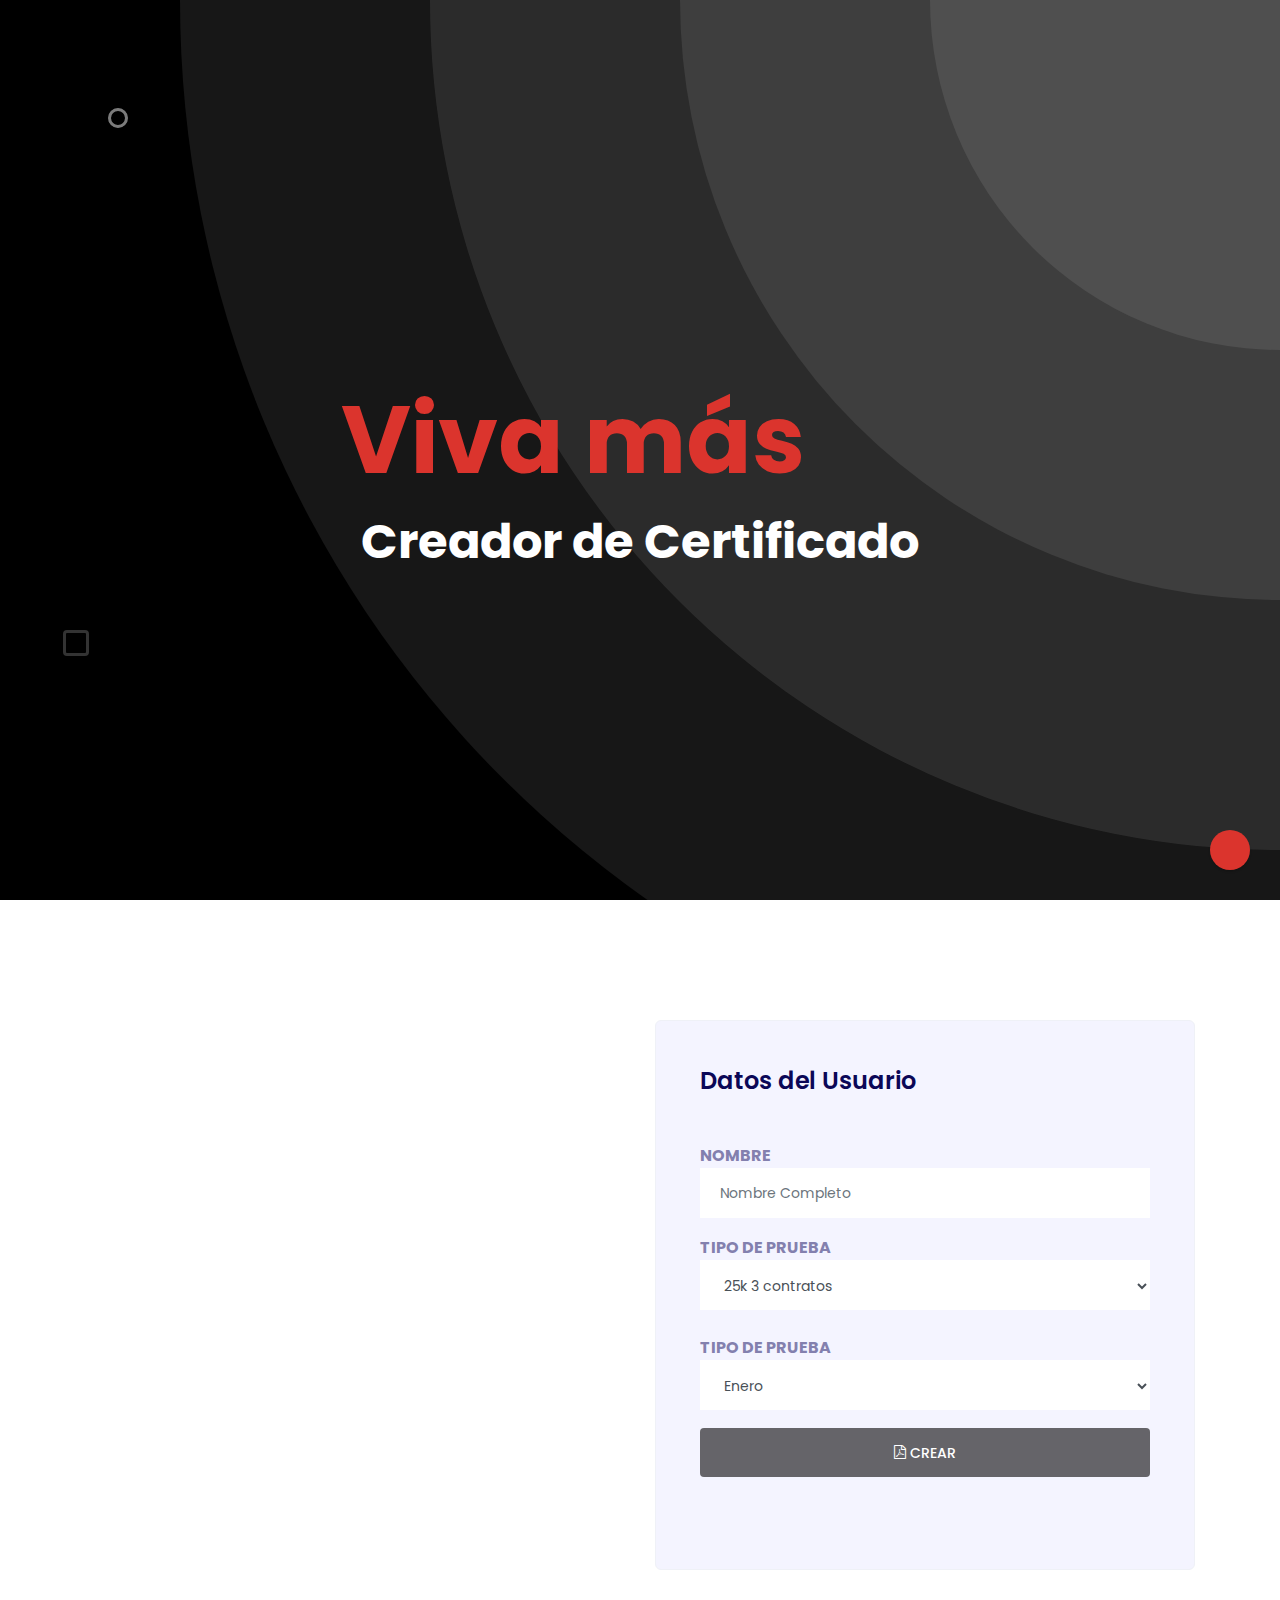
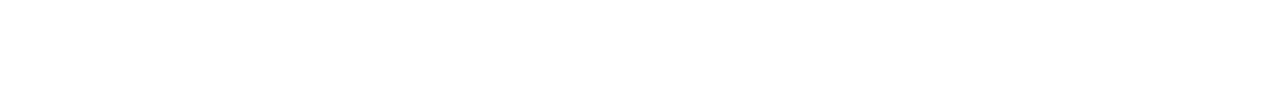
==== index.html @ a96af7a9 "Add files via upload" ====
<html lang="es" class="">
  
<head> 
    <meta charset="utf-8">
    <meta name="viewport" content="width=device-width, initial-scale=1, shrink-to-fit=no">
    <meta name="description" content="">
    <meta http-equiv="X-UA-Compatible" content="IE=edge">
  
    <title>Generador de certificados</title>

    <link rel="icon" href="img/core-img/favicon.ico">

    <link rel="stylesheet" href="style.css">
  <link type="text/css" rel="stylesheet" charset="UTF-8" href="https://translate.googleapis.com/translate_static/css/translateelement.css"></head>
  <link href="https://fonts.googleapis.com/css2?family=Chelsea+Market&display=swap" rel="stylesheet">
  <body>

    <section class="welcome-area demo-hero" id="home">

      <div class="background-shape">
        <div class="circle1 wow fadeInRightBig" data-wow-duration="4000ms" style="visibility: visible; animation-duration: 4000ms; animation-name: fadeInRightBig;"></div>
        <div class="circle2 wow fadeInRightBig" data-wow-duration="4000ms" style="visibility: visible; animation-duration: 4000ms; animation-name: fadeInRightBig;"></div>
        <div class="circle3 wow fadeInRightBig" data-wow-duration="4000ms" style="visibility: visible; animation-duration: 4000ms; animation-name: fadeInRightBig;"></div>
        <div class="circle4 wow fadeInRightBig" data-wow-duration="4000ms" style="visibility: visible; animation-duration: 4000ms; animation-name: fadeInRightBig;"></div>
      </div>

      <div class="background-animation">
        <div class="circle-ani"></div>
        <div class="circle-ani"></div>
        <div class="circle-ani"></div>
        <div class="box-ani"></div>
      </div>
      <div class="container h-100">
        <div class="row h-100 align-items-center justify-content-center">

          <div class="col-12 col-md-8">
            <div class="welcome-content text-center">
              <div class="animated--headline">
                <h4 class="ah-headline animated-heading clip is-full-width"><span class="ah-words-wrapper" style="width: 168px;"><b class="is-hidden">Opere menos</b><b class="is-visible">Viva más</b><b class="is-hidden">Sin limites</b><b class="is-hidden">Leeloo</b><b class="is-hidden">Trading</b></span></h4>
              </div>
              <h2 class="wow fadeInUp animated" data-wow-duration="1000ms" data-wow-delay="200ms" style="visibility: visible; animation-duration: 1000ms; animation-delay: 200ms; animation-name: fadeInUp;">Creador de Certificado</h2>
            </div>
          </div>
        </div>
      </div>
    </section>

    
    
    <div class="register-area section-padding-120-70">
      <div class="container">
        <div class="row align-items-center justify-content-between">
 
          <div class="col-12 col-lg-6">
            <div class="register-thumbnail mb-50"><img src="https://www.leelootrading.com/static/8452429920cfdd4c745619190ff0f097/13bd3/leeloo-logo.png" alt=""></div>
          </div>  


  
          <div class="col-12 col-lg-6">
            <div class="card register-card bg-gray p-1 p-sm-4 mb-50">
              <div class="card-body">
                <h4><font style="vertical-align: inherit;"><font style="vertical-align: inherit;">Datos del Usuario</font></font></h4>


                <div class="register-form my-5">
                  <form action="comprobar.php" method="post">
                    <div class="form-group">
                      <b>NOMBRE</b><br/>
                      <input class="form-control rounded-0" type="text" placeholder="Nombre Completo"  name="nombre" required="">
                    </div>
                    <div class="form-group">
                      



                      <!------------ -- OCULTOS  -------------------------------------       

                       <b>SEXO</b><br/>
                      
                        <select name="sexo" class="form-control rounded-0">
                          <option value="Sr.">Hombre</option>
                          <option value="Sra.">Mujer</option>
                        </select>
                        <br/>
                      ---------------------------FIN OCULTOS--------------------------------------------- -->


                          <b>TIPO DE PRUEBA</b><br/>
                        
                          <select name="prueba" class="form-control rounded-0">
                            <option value="25k 3 contratos">25k 3 contratos</option>
                            <option value="50k 8 contratos">50k 8 contratos</option>
                            <option value="100k 12 contratos">100k 12 contratos</option>
                            <option value="150k 15 contratos">150k 15 contratos</option>
                            <option value="250k 25 contratos">250k 25 contratos</option>
                            <option value="300k 30 contratos">300k 30 contratos</option>
                          </select>


                          <br/>

                          <b>TIPO DE PRUEBA</b><br/>
                        
                          <select name="fecha" class="form-control rounded-0">
                            <option value="Enero">Enero</option>
                            <option value="Febrero">Febrero</option>
                            <option value="Marzo">Marzo</option>
                            <option value="Abril">Abril</option>
                            <option value="Mayo">Mayo</option>
                            <option value="Junio">Junio</option>
                            <option value="Julio">Julio</option> 
                            <option value="Agosto">Agosto</option> 
                            <option value="Septiembre">Septiembre</option> 
                            <option value="Octubre">Octubre</option> 
                            <option value="Noviembre">Noviembre</option> 
                            <option value="Diciembre">Diciembre</option> 
                            
                          </select>


                    </div>

                    <button class="btn saasbox-btn white-btn w-100" type="submit"><i class="fa fa-file-pdf-o"></i><font style="vertical-align: inherit;"><font style="vertical-align: inherit;">  Crear</font></font></button>
                  </form>
                
                </div>
         

              </div>
            </div>
          </div>
        </div>
      </div>
    </div>
  
 
    <script src="js/jquery.min.js"></script>
    <script src="js/jquery.animatedheadline.min.js"></script>
    <script src="js/wow.min.js"></script>
    <script src="js/default/active.js"></script>


    
    <a id="scrollUp" href="#top" style="position: fixed; z-index: 2147483647; display: block;"><i class="lni-chevron-up"></i></a>
  

    </body>
    </html>
---- style.css ----
@import url("https://fonts.googleapis.com/css?family=Poppins:100,200,300,400,500,600,700,800,900&amp;display=swap");
@import url(css/bootstrap.min2.css);
@import url(css/default/classy-nav.min2.css);
@import url(css/animate2.css);
@import url(css/owl.carousel.min2.css);
@import url(css/magnific-popup2.css);
@import url(css/jquery.animatedheadline2.css);
@import url(css/default/lineicons.min2.css);
@import url(css/font-awesome.min2.css);
@import url(css/flag-icon.min2.css);
/* Reboot CSS */
* {
  margin: 0;
  padding: 0; }

body,
html {
  font-family: "Poppins", sans-serif;
  color: #8380ae;
  overflow-x: hidden; }

h1,
h2,
h3,
h4,
h5,
h6 {
  color: #0b0757;
  line-height: 1.3;
  font-weight: 600; }

p {
  color: #8380ae;
  line-height: 1.9;
  font-size: 1rem; }

a,
a:hover,
a:focus {
  -webkit-transition-duration: 500ms;
  -o-transition-duration: 500ms;
  transition-duration: 500ms;
  text-decoration: none;
  outline: 0 solid transparent;
  box-shadow: none;
  color: #0b0757; }

.btn {
  font-weight: 500; }
  .btn:hover, .btn:focus {
    font-weight: 500;
    box-shadow: none; }

ul,
ol {
  margin: 0; }
  ul li,
  ol li {
    list-style: none;
    text-decoration: none; }
    ul li:hover, ul li:focus,
    ol li:hover,
    ol li:focus {
      list-style: none;
      text-decoration: none; }

img {
  max-width: 100%;
  height: auto; }

/* Spacing */
.mt-15 {
  margin-top: 15px; }

.mt-30 {
  margin-top: 30px; }

.mt-20 {
  margin-top: 20px; }

.mt-50 {
  margin-top: 50px; }

.mt-70 {
  margin-top: 70px; }

.mt-90 {
  margin-top: 90px; }

.mt-100 {
  margin-top: 100px; }

.mt-120 {
  margin-top: 120px; }

.mt-150 {
  margin-top: 150px; }

.mt-200 {
  margin-top: 200px; }

.mt-250 {
  margin-top: 250px; }

.mt-300 {
  margin-top: 300px; }

.mb-15 {
  margin-bottom: 15px; }

.mb-30 {
  margin-bottom: 30px; }

.mb-50 {
  margin-bottom: 50px; }

.mb-70 {
  margin-bottom: 70px; }

.mb-100 {
  margin-bottom: 100px; }

.mb-150 {
  margin-bottom: 150px; }

.mb-200 {
  margin-bottom: 200px; }

.mb-250 {
  margin-bottom: 250px; }

.mb-300 {
  margin-bottom: 300px; }

.ml-15 {
  margin-left: 15px; }

.ml-30 {
  margin-left: 30px; }

.ml-50 {
  margin-left: 50px; }

.mr-15 {
  margin-right: 15px; }

.mr-30 {
  margin-right: 30px; }

.mr-50 {
  margin-right: 50px; }

.mb-80 {
  margin-bottom: 80px; }

/* Section Padding */
.section-padding-120 {
  padding-top: 120px;
  padding-bottom: 120px; }

.section-padding-0-120 {
  padding-top: 0;
  padding-bottom: 120px; }

.section-padding-120-0 {
  padding-top: 120px;
  padding-bottom: 0; }

.section-padding-120-90 {
  padding-top: 120px;
  padding-bottom: 90px; }

.section-padding-120-40 {
  padding-top: 120px;
  padding-bottom: 40px; }

.section-padding-120-70 {
  padding-top: 120px;
  padding-bottom: 70px; }

/* Scrollup */
#scrollUp {
  bottom: 30px;
  font-size: 1rem;
  right: 30px;
  width: 40px;
  height: 40px;
  color: #ffffff;
  text-align: center;
  -webkit-box-shadow: 0 2px 2px 0 rgba(0, 0, 0, 0.15);
  box-shadow: 0 2px 2px 0 rgba(0, 0, 0, 0.15);
  -webkit-transition-duration: 500ms;
  -o-transition-duration: 500ms;
  transition-duration: 500ms;
  border-radius: 50%;
  background-color: #db342d; }
  #scrollUp i {
    line-height: 40px; }
  #scrollUp:hover, #scrollUp:focus {
    background-color: #255589; }

.jarallax {
  position: relative;
  z-index: 0; }
  .jarallax .jarallax-img {
    position: absolute;
    object-fit: cover;
    font-family: 'object-fit: cover;';
    top: 0;
    left: 0;
    width: 100%;
    height: 100%;
    z-index: -1; }

.modal-content {
  border: none; }

.modal-dialog {
  max-width: 50%;
  margin: 85px auto; }
  @media only screen and (min-width: 992px) and (max-width: 1199px) {
    .modal-dialog {
      max-width: 800px; } }
  @media only screen and (min-width: 768px) and (max-width: 991px) {
    .modal-dialog {
      max-width: 700px; } }
  @media only screen and (max-width: 767px) {
    .modal-dialog {
      max-width: 300px; } }
  @media only screen and (min-width: 480px) and (max-width: 767px) {
    .modal-dialog {
      max-width: 470px; } }
  @media only screen and (min-width: 576px) and (max-width: 767px) {
    .modal-dialog {
      max-width: 560px; } }
  .modal-dialog .modal-body {
    padding: 2rem;
    -webkit-box-shadow: 0 10px 55px 5px rgba(137, 173, 255, 0.35);
    box-shadow: 0 10px 55px 5px rgba(137, 173, 255, 0.35); }
    .modal-dialog .modal-body button.close {
      padding: 0;
      width: 30px;
      height: 30px;
      border: 2px solid #eff1f7;
      border-radius: 50%;
      line-height: 26px !important;
      z-index: 100;
      position: absolute;
      top: 20px;
      right: 20px;
      font-size: 12px; }

.modal-open .modal {
  background-color: #ffffff; }

.modal-backdrop.show {
  display: none !important; }

input:required,
textarea:required {
  box-shadow: none !important; }

input:invalid,
textarea:invalid {
  box-shadow: none !important; }

.ah-headline.clip .ah-words-wrapper::after {
  display: none; }

.no-boxshadow {
  box-shadow: none !important; }

/* Shortcodes CSS */
.h-100vh {
  height: 100vh !important; }

.bg-img {
  background-size: cover;
  background-position: center center;
  background-repeat: no-repeat; }

.bg-fixed {
  background-attachment: fixed; }

.bg-overlay {
  position: relative;
  z-index: 1; }
  .bg-overlay::after {
    position: absolute;
    content: "";
    background-color: #000000;
    opacity: 0.85;
    top: 0;
    left: 0;
    height: 100%;
    width: 100%;
    z-index: -1; }

.bg-gray {
  background-color: #f4f4ff; }

.saasbox-btn {
  border: none;
  display: inline-block;
  color: #ffffff;
  border-radius: 4px;
  padding: 0 1.75rem;
  font-size: 14px;
  background-color: #000000;
  height: 49px;
  line-height: 49px;
  text-transform: uppercase; }
  .saasbox-btn:hover, .saasbox-btn:focus {
    background-color: transparent;
    color: #0811fb;
    box-shadow: 0 3px 42px 2px rgba(12, 82, 255, 0.175);
    line-height: 49px; }
  .saasbox-btn.white-btn {
    background-color: #656469;
    color: #ffffff; }
    .saasbox-btn.white-btn:hover, .saasbox-btn.white-btn:focus {
      background-color: #db342d;
      color: #f3f3f7;
      box-shadow: 0 3px 42px 2px rgba(255, 255, 255, 0.175); }
  .saasbox-btn.white-btn-2 {
    background-color: #fdd76e;
    color: #0b0757; }
    .saasbox-btn.white-btn-2:hover, .saasbox-btn.white-btn-2:focus {
      background-color: #0811fb;
      color: #ffffff;
      box-shadow: 0 3px 42px 2px rgba(255, 255, 255, 0.175); }
  .saasbox-btn.btn-sm {
    padding: 0 1rem;
    height: 36px;
    line-height: 36px;
    background-color: #fdd76e;
    color: #0b0757;
    font-size: 13px; }
    .saasbox-btn.btn-sm:hover, .saasbox-btn.btn-sm:focus {
      background-color: #0b0757;
      color: #ffffff; }

.saasbox-btn-2 {
  padding: 0;
  color: #0811fb;
  border-radius: 0; }
  .saasbox-btn-2:hover, .saasbox-btn-2:focus {
    color: #00b894; }

.section-heading {
  position: relative;
  z-index: 1;
  margin-bottom: 85px; }
  .section-heading i {
    display: block;
    width: 60px;
    height: 60px;
    margin-bottom: 15px;
    background-color: #0b0757;
    color: #ffffff;
    border-radius: 50%;
    line-height: 60px;
    font-size: 1.75rem;
    text-align: center; }
  .section-heading.text-center i {
    margin: 0 auto 15px; }
  .section-heading span {
    color: #0811fb; }
  .section-heading h6 {
    margin-bottom: 1rem;
    color: #8380ae;
    text-transform: uppercase;
    letter-spacing: 1px; }
  .section-heading h2 {
    margin-bottom: 1rem;
    font-size: 2.25rem; }
    @media only screen and (min-width: 768px) and (max-width: 991px) {
      .section-heading h2 {
        font-size: 2rem; } }
    @media only screen and (max-width: 767px) {
      .section-heading h2 {
        font-size: 1.75rem; } }
    @media only screen and (min-width: 576px) and (max-width: 767px) {
      .section-heading h2 {
        font-size: 2rem; } }
  .section-heading p {
    font-size: 18px;
    margin-bottom: 0; }
    @media only screen and (max-width: 767px) {
      .section-heading p {
        font-size: 16px; } }
  .section-heading.white span {
    color: #fdd76e; }
  .section-heading.white h6,
  .section-heading.white h2,
  .section-heading.white p {
    color: #ffffff; }

.card {
  border-color: #eff1f7;
  border-radius: 6px; }

.card-img-top {
  border-top-left-radius: calc(6px - 1px);
  border-top-right-radius: calc(6px - 1px); }

.border,
.border-left,
.border-right,
.border-bottom,
.border-top {
  border-color: #eff1f7 !important; }

.mfp-iframe-holder .mfp-content {
  max-width: 1100px; }

.border-dashed {
  border-top: 2px dashed #eff1f7 !important; }

/* Preloader CSS */
#preloader {
  position: fixed;
  width: 100%;
  height: 100%;
  z-index: 9999999;
  top: 0;
  left: 0;
  background-color: #000000;
  display: -webkit-box;
  display: -ms-flexbox;
  display: flex;
  -webkit-box-align: center;
  -ms-flex-align: center;
  align-items: center;
  -webkit-box-pack: center;
  -ms-flex-pack: center;
  justify-content: center;
  overflow: hidden; }

/* Header CSS */
.header-area {
  position: fixed;
  width: 100%;
  top: 0;
  left: 0;
  z-index: 1000;
  background-color: transparent; }
  .header-area .classy-nav-container {
    background-color: transparent; }

.classy-navbar {
  height: 100px;
  -webkit-transition-duration: 500ms;
  -o-transition-duration: 500ms;
  transition-duration: 500ms; }
  @media only screen and (max-width: 767px) {
    .classy-navbar {
      height: 60px; } }
  .classy-navbar .classynav ul li a {
    padding: 1.75rem 1rem;
    height: auto;
    line-height: 1;
    color: #ffffff;
    font-size: 14px;
    font-weight: 600;
    text-transform: uppercase; }
    @media only screen and (min-width: 992px) and (max-width: 1199px) {
      .classy-navbar .classynav ul li a {
        padding: 30px 15px; } }
    @media only screen and (min-width: 768px) and (max-width: 991px) {
      .classy-navbar .classynav ul li a {
        padding: 15px;
        color: #0b0757; } }
    @media only screen and (max-width: 767px) {
      .classy-navbar .classynav ul li a {
        padding: 15px;
        color: #0b0757; } }
    .classy-navbar .classynav ul li a:hover, .classy-navbar .classynav ul li a:focus {
      color: #ffffff;
      font-weight: 600; }
      @media only screen and (min-width: 768px) and (max-width: 991px) {
        .classy-navbar .classynav ul li a:hover, .classy-navbar .classynav ul li a:focus {
          color: #0811fb; } }
      @media only screen and (max-width: 767px) {
        .classy-navbar .classynav ul li a:hover, .classy-navbar .classynav ul li a:focus {
          color: #0811fb; } }
  .classy-navbar .classynav > ul > li:hover > a {
    color: #fdd76e; }
    @media only screen and (min-width: 768px) and (max-width: 991px) {
      .classy-navbar .classynav > ul > li:hover > a {
        color: #0811fb; } }
    @media only screen and (max-width: 767px) {
      .classy-navbar .classynav > ul > li:hover > a {
        color: #0811fb; } }
  .classy-navbar .classynav ul li li a {
    padding: 14px 28px;
    display: -webkit-box;
    display: -ms-flexbox;
    display: flex;
    -webkit-box-align: center;
    -ms-flex-align: center;
    align-items: center;
    color: #0b0757; }
    @media only screen and (min-width: 992px) and (max-width: 1199px) {
      .classy-navbar .classynav ul li li a {
        padding: 14px 18px; } }
    .classy-navbar .classynav ul li li a:hover, .classy-navbar .classynav ul li li a:focus {
      color: #0811fb; }
    .classy-navbar .classynav ul li li a i {
      -webkit-box-flex: 0;
      -ms-flex: 0 0 40px;
      flex: 0 0 40px;
      max-width: 40px;
      width: 40px;
      height: 40px;
      border-radius: 50%;
      text-align: center;
      font-size: 1.25rem;
      margin-right: 1rem;
      border: 2px solid #eff1f7;
      line-height: 36px; }
    .classy-navbar .classynav ul li li a i {
      margin-right: 0.8rem; }
    .classy-navbar .classynav ul li li a span {
      display: block;
      color: #0b0757;
      -webkit-transition-duration: 400ms;
      -o-transition-duration: 400ms;
      transition-duration: 400ms; }
      .classy-navbar .classynav ul li li a span:hover, .classy-navbar .classynav ul li li a span:focus {
        color: #0811fb; }
      .classy-navbar .classynav ul li li a span span {
        margin-top: 0.5rem;
        color: #8380ae;
        font-size: 12px; }
        .classy-navbar .classynav ul li li a span span:hover, .classy-navbar .classynav ul li li a span span:focus {
          color: #8380ae; }
  .classy-navbar .classynav ul li .dropdown li a {
    border-bottom: none; }
    @media only screen and (min-width: 992px) and (max-width: 1199px) {
      .classy-navbar .classynav ul li .dropdown li a {
        padding: 14px 30px; } }
  .classy-navbar .classynav ul li.has-down > a::after,
  .classy-navbar .classynav ul li.megamenu-item > a::after {
    color: #ffffff;
    display: none; }

.header2 .classynav > ul > li:hover > a {
  color: #0811fb; }

.header2 .classynav ul li a {
  color: #0b0757; }
  .header2 .classynav ul li a:hover, .header2 .classynav ul li a:focus {
    color: #0811fb; }

.header2 .classynav ul li.has-down > a::after,
.header2 .classynav ul li.megamenu-item > a::after {
  color: #0b0757; }

.header2 .classynav > ul > li > a::before {
  background-color: #0811fb; }

.classy-navbar-toggler {
  width: 30px;
  height: 30px;
  padding: 2px; }
  .classy-navbar-toggler .navbarToggler {
    position: relative;
    z-index: 1;
    width: 26px;
    height: 26px; }
    .classy-navbar-toggler .navbarToggler span {
      position: absolute;
      z-index: auto;
      width: 10px;
      border-radius: 50%;
      height: 10px;
      margin: 0; }
      .classy-navbar-toggler .navbarToggler span:first-child {
        top: 0;
        left: 0;
        background-color: #ffffff; }
      .classy-navbar-toggler .navbarToggler span:nth-child(2) {
        top: 0;
        right: 0;
        background-color: #ffffff; }
      .classy-navbar-toggler .navbarToggler span:nth-child(3) {
        bottom: 0;
        left: 0;
        background-color: #ffffff; }
      .classy-navbar-toggler .navbarToggler span:last-child {
        bottom: 0;
        right: 0;
        background-color: #ffffff; }
    .classy-navbar-toggler .navbarToggler.active span:first-child {
      top: 0;
      left: 0;
      border-radius: 50% 50% 0% 50%;
      -webkit-transform: rotate3d(0, 0, 1, 0deg);
      -ms-transform: rotate3d(0, 0, 1, 0deg);
      transform: rotate3d(0, 0, 1, 0deg); }
    .classy-navbar-toggler .navbarToggler.active span:nth-child(2) {
      top: 0;
      right: 0;
      opacity: 1;
      border-radius: 50% 50% 50% 0%; }
    .classy-navbar-toggler .navbarToggler.active span:nth-child(3) {
      bottom: 0;
      left: 0;
      top: auto;
      border-radius: 50% 0% 50% 50%;
      -webkit-transform: rotate3d(0, 0, 1, 0deg);
      -ms-transform: rotate3d(0, 0, 1, 0deg);
      transform: rotate3d(0, 0, 1, 0deg); }
    .classy-navbar-toggler .navbarToggler.active span:last-child {
      bottom: 0;
      right: 0;
      border-radius: 0% 50% 50% 50%; }

.header2 .classy-navbar-toggler .navbarToggler span:first-child {
  background-color: #0811fb; }

.header2 .classy-navbar-toggler .navbarToggler span:nth-child(2) {
  background-color: #00b894; }

.header2 .classy-navbar-toggler .navbarToggler span:nth-child(3) {
  background-color: #00b894; }

.header2 .classy-navbar-toggler .navbarToggler span:last-child {
  background-color: #0811fb; }

.classycloseIcon {
  top: 27px; }

.breakpoint-off .classynav ul li .dropdown {
  width: 290px;
  -webkit-transition-duration: 430ms;
  -o-transition-duration: 430ms;
  transition-duration: 430ms;
  border-radius: 6px;
  box-shadow: 0 0 88px 8px rgba(47, 91, 234, 0.125);
  padding: 1rem 0; }

.breakpoint-off .classynav ul li .megamenu {
  -webkit-transition-duration: 430ms;
  -o-transition-duration: 430ms;
  transition-duration: 430ms;
  border-radius: 6px;
  border: none;
  box-shadow: 0 0 88px 8px rgba(47, 91, 234, 0.125); }

.breakpoint-off .classynav ul li:hover .dropdown,
.breakpoint-off .classynav ul li:hover .megamenu {
  -webkit-animation: fadeInUp 430ms ease-in;
  animation: fadeInUp 430ms ease-in; }

.breakpoint-off .classynav ul li.megamenu-item:focus .megamenu,
.breakpoint-off .classynav ul li.megamenu-item:hover .megamenu {
  top: 92%; }

.breakpoint-on .dd-trigger {
  background-color: #0b0757; }

.breakpoint-on .classynav ul li.has-down.active > .dd-trigger,
.breakpoint-on .classynav ul li.megamenu-item.active > .dd-trigger {
  background-color: #0811fb; }

.breakpoint-on .classynav > ul > li > a {
  background-color: #f4f4ff; }

.breakpoint-on .classy-navbar .classy-menu {
  box-shadow: 0 0.25rem 0.25rem 0 rgba(15, 30, 150, 0.2); }

.header-area.sticky {
  position: fixed;
  width: 100%;
  top: 0;
  left: 0;
  right: 0;
  z-index: 1001;
  background-color: #212122;
  box-shadow: 0 0.25rem 0.25rem 0 rgba(15, 30, 150, 0.2); }
  .header-area.sticky .classy-navbar {
    height: 80px; }
    @media only screen and (max-width: 767px) {
      .header-area.sticky .classy-navbar {
        height: 60px; } }

.header-area.header2.sticky {
  background-color: #ffffff;
  box-shadow: 0 0.25rem 0.25rem 0 rgba(15, 30, 150, 0.2); }

/* Hero CSS */
.welcome-thumb {
  position: relative;
  z-index: 1;
  margin-top: 75px; }
  @media only screen and (max-width: 767px) {
    .welcome-thumb {
      margin-top: 0; } }

.background-animation {
  position: absolute;
  z-index: 1;
  top: 0;
  left: 0;
  width: 70%;
  height: 100%; }
  .background-animation .star-ani {
    position: absolute;
    border-radius: 50%;
    width: 300px;
    height: 300px;
    top: 15%;
    left: 45%;
    z-index: -1;
    -webkit-animation: rotateAnimation linear 39s infinite;
    animation: rotateAnimation linear 39s infinite; }
    .background-animation .star-ani::after {
      position: absolute;
      content: "\e950";
      top: 10%;
      left: 10%;
      z-index: -1;
      border-radius: 50%;
      font-family: "LineIcons";
      color: rgba(255, 255, 255, 0.26);
      font-size: 22px; }
  .background-animation .cloud-ani {
    position: absolute;
    border-radius: 50%;
    width: 240px;
    height: 240px;
    top: 50%;
    left: 60%;
    z-index: -1;
    -webkit-animation: rotateAnimation linear 46s infinite;
    animation: rotateAnimation linear 46s infinite; }
    .background-animation .cloud-ani::after {
      position: absolute;
      content: "\e950";
      top: 10%;
      left: 10%;
      z-index: -1;
      border-radius: 50%;
      font-family: "LineIcons";
      color: rgba(255, 255, 255, 0.26);
      font-size: 2.5rem; }
  .background-animation .circle-ani {
    position: absolute;
    border-radius: 50%;
    -webkit-animation: rotateAnimation linear 34s infinite;
    animation: rotateAnimation linear 34s infinite;
    width: 180px;
    height: 180px;
    left: 10%;
    top: 10%;
    z-index: -1; }
    .background-animation .circle-ani::after {
      width: 20px;
      height: 20px;
      position: absolute;
      content: "";
      top: 10%;
      left: 10%;
      border: 3px solid rgba(255, 255, 255, 0.2);
      z-index: -1;
      border-radius: 50%; }
  .background-animation .triangle-ani {
    position: absolute;
    border-radius: 50%;
    -webkit-animation: rotateAnimation linear 40s infinite;
    animation: rotateAnimation linear 40s infinite;
    width: 20%;
    height: 20%;
    left: 30%;
    top: 50%;
    z-index: -1; }
    .background-animation .triangle-ani::after {
      width: 0;
      height: 0;
      position: absolute;
      content: "";
      border-top: 14px solid rgba(255, 255, 255, 0.16);
      border-bottom: 14px solid transparent;
      border-left: 14px solid transparent;
      border-right: 14px solid transparent;
      z-index: -1; }
  .background-animation .box-ani {
    position: absolute;
    border-radius: 50%;
    -webkit-animation: rotateAnimation linear 37s infinite;
    animation: rotateAnimation linear 37s infinite;
    width: 15%;
    height: 18%;
    left: 7%;
    top: 70%;
    z-index: -1; }
    .background-animation .box-ani::after {
      width: 26px;
      height: 26px;
      position: absolute;
      content: "";
      z-index: -1;
      background-color: transparent;
      border-radius: 4px;
      border: 3px solid rgba(255, 255, 255, 0.2); }
  .background-animation .line-ani {
    position: absolute;
    border-radius: 50%;
    -webkit-animation: rotateAnimation linear 43s infinite;
    animation: rotateAnimation linear 43s infinite;
    width: 10%;
    height: 12%;
    left: 7%;
    top: 30%;
    z-index: -1; }
    .background-animation .line-ani::after {
      width: 30px;
      height: 3px;
      position: absolute;
      content: "";
      z-index: -1;
      background-color: rgba(255, 255, 255, 0.17); }

@-webkit-keyframes rotateAnimation {
  100% {
    -webkit-transform: rotate(360deg);
    -ms-transform: rotate(360deg);
    transform: rotate(360deg); } }

@keyframes rotateAnimation {
  100% {
    -webkit-transform: rotate(360deg);
    -ms-transform: rotate(360deg);
    transform: rotate(360deg); } }

.welcome-area {
  position: relative;
  z-index: 2;
  height: 100vh;
  background-color: #000000;
  overflow: hidden; }
  @media only screen and (min-width: 992px) and (max-width: 1199px) {
    .welcome-area {
      height: 750px; } }
  @media only screen and (min-width: 768px) and (max-width: 991px) {
    .welcome-area {
      height: 650px; } }
  @media only screen and (max-width: 767px) {
    .welcome-area {
      height: 820px; } }
  .welcome-area .background-image {
    position: absolute !important;
    width: 100%;
    height: auto;
    top: 0;
    left: 0;
    z-index: -1; }
  .welcome-area .background-shape .circle1 {
    width: 2200px;
    height: 2200px;
    border-radius: 50%;
    background: rgba(255, 255, 255, 0.09);
    position: absolute;
    z-index: -30;
    top: -1100px;
    right: -1100px; }
    @media only screen and (min-width: 992px) and (max-width: 1199px) {
      .welcome-area .background-shape .circle1 {
        width: 1700px;
        height: 1700px;
        top: -850px;
        right: -850px; } }
    @media only screen and (min-width: 768px) and (max-width: 991px) {
      .welcome-area .background-shape .circle1 {
        width: 1700px;
        height: 1700px;
        top: -850px;
        right: -850px; } }
    @media only screen and (max-width: 767px) {
      .welcome-area .background-shape .circle1 {
        width: 1700px;
        height: 1700px;
        top: -850px;
        right: -850px; } }
  .welcome-area .background-shape .circle2 {
    width: 1700px;
    height: 1700px;
    border-radius: 50%;
    background: rgba(255, 255, 255, 0.09);
    position: absolute;
    z-index: -20;
    top: -850px;
    right: -850px; }
    @media only screen and (min-width: 992px) and (max-width: 1199px) {
      .welcome-area .background-shape .circle2 {
        width: 1200px;
        height: 1200px;
        top: -600px;
        right: -600px; } }
    @media only screen and (min-width: 768px) and (max-width: 991px) {
      .welcome-area .background-shape .circle2 {
        width: 1200px;
        height: 1200px;
        top: -600px;
        right: -600px; } }
    @media only screen and (max-width: 767px) {
      .welcome-area .background-shape .circle2 {
        width: 1200px;
        height: 1200px;
        top: -600px;
        right: -600px; } }
  .welcome-area .background-shape .circle3 {
    width: 1200px;
    height: 1200px;
    border-radius: 50%;
    background: rgba(255, 255, 255, 0.09);
    position: absolute;
    z-index: -10;
    top: -600px;
    right: -600px; }
    @media only screen and (min-width: 992px) and (max-width: 1199px) {
      .welcome-area .background-shape .circle3 {
        width: 700px;
        height: 700px;
        top: -350px;
        right: -350px; } }
    @media only screen and (min-width: 768px) and (max-width: 991px) {
      .welcome-area .background-shape .circle3 {
        width: 700px;
        height: 700px;
        top: -350px;
        right: -350px; } }
    @media only screen and (max-width: 767px) {
      .welcome-area .background-shape .circle3 {
        width: 700px;
        height: 700px;
        top: -350px;
        right: -350px; } }
  .welcome-area .background-shape .circle4 {
    width: 700px;
    height: 700px;
    border-radius: 50%;
    background: rgba(255, 255, 255, 0.09);
    position: absolute;
    z-index: -10;
    top: -350px;
    right: -350px; }
    @media only screen and (min-width: 992px) and (max-width: 1199px) {
      .welcome-area .background-shape .circle4 {
        width: 200px;
        height: 200px;
        top: -100px;
        right: -100px; } }
    @media only screen and (min-width: 768px) and (max-width: 991px) {
      .welcome-area .background-shape .circle4 {
        width: 200px;
        height: 200px;
        top: -100px;
        right: -100px; } }
    @media only screen and (max-width: 767px) {
      .welcome-area .background-shape .circle4 {
        width: 200px;
        height: 200px;
        top: -100px;
        right: -100px; } }
  .welcome-area .hero-background-shape {
    position: absolute !important;
    top: -1px;
    right: -1px;
    z-index: -1; }
  .welcome-area .welcome-content {
    position: relative;
    z-index: 1;
    margin-top: 75px; }
    @media only screen and (max-width: 767px) {
      .welcome-area .welcome-content {
        margin-top: 60px; } }
    .welcome-area .welcome-content h2 {
      font-size: 3rem;
      margin-bottom: 1.5rem;
      font-weight: 700;
      color: #ffffff; }
      @media only screen and (min-width: 992px) and (max-width: 1199px) {
        .welcome-area .welcome-content h2 {
          font-size: 2.5rem; } }
      @media only screen and (min-width: 768px) and (max-width: 991px) {
        .welcome-area .welcome-content h2 {
          font-size: 2rem; } }
      @media only screen and (max-width: 767px) {
        .welcome-area .welcome-content h2 {
          font-size: 1.75rem; } }
    .welcome-area .welcome-content p {
      font-size: 1.25rem;
      color: #ffffff; }
      @media only screen and (min-width: 992px) and (max-width: 1199px) {
        .welcome-area .welcome-content p {
          font-size: 1.15rem; } }
      @media only screen and (min-width: 768px) and (max-width: 991px) {
        .welcome-area .welcome-content p {
          font-size: 1rem; } }
      @media only screen and (max-width: 767px) {
        .welcome-area .welcome-content p {
          font-size: 1rem; } }
  .welcome-area.hero2 {
    background-color: #ffffff; }
    .welcome-area.hero2 .hero2-big-circle {
      width: 320px;
      height: 320px;
      border-radius: 50%;
      border: 4.5rem solid #f4f4ff;
      position: absolute !important;
      left: -185px;
      top: 54%;
      z-index: -1; }
    .welcome-area.hero2 .welcome-content h2 {
      color: #0b0757; }
    .welcome-area.hero2 .welcome-content p {
      color: #8380ae; }
    .welcome-area.hero2 .background-animation .star-ani::after {
      color: rgba(12, 82, 255, 0.26); }
    .welcome-area.hero2 .background-animation .cloud-ani::after {
      color: rgba(12, 82, 255, 0.26); }
    .welcome-area.hero2 .background-animation .circle-ani::after {
      border: 4px solid rgba(12, 82, 255, 0.13); }
    .welcome-area.hero2 .background-animation .triangle-ani::after {
      border-top: 14px solid rgba(12, 82, 255, 0.12); }
    .welcome-area.hero2 .background-animation .box-ani::after {
      background-color: rgba(12, 82, 255, 0.11); }
    .welcome-area.hero2 .background-animation .line-ani::after {
      background-color: rgba(12, 82, 255, 0.17); }
  .welcome-area.hero3 {
    background-color: #ffffff; }
    @media only screen and (max-width: 767px) {
      .welcome-area.hero3 .container.h-100 {
        height: auto !important; }
        .welcome-area.hero3 .container.h-100 .row.h-100 {
          height: auto !important; } }
    .welcome-area.hero3 .hero3-bg-shape {
      position: absolute !important;
      top: -1px;
      left: 0;
      z-index: -1; }
      @media only screen and (min-width: 992px) and (max-width: 1199px) {
        .welcome-area.hero3 .hero3-bg-shape {
          top: 30px; }
          .welcome-area.hero3 .hero3-bg-shape::after {
            position: absolute;
            width: 100%;
            height: 100px;
            top: -95px;
            left: 0;
            content: "";
            background-color: #0811fb;
            z-index: -1; } }
      @media only screen and (min-width: 768px) and (max-width: 991px) {
        .welcome-area.hero3 .hero3-bg-shape {
          top: 35px; }
          .welcome-area.hero3 .hero3-bg-shape::after {
            position: absolute;
            width: 100%;
            height: 100px;
            top: -95px;
            left: 0;
            content: "";
            background-color: #0811fb;
            z-index: -1; } }
      @media only screen and (max-width: 767px) {
        .welcome-area.hero3 .hero3-bg-shape {
          top: 60px; }
          .welcome-area.hero3 .hero3-bg-shape::after {
            position: absolute;
            width: 100%;
            height: 100px;
            top: -95px;
            left: 0;
            content: "";
            background-color: #0811fb;
            z-index: -1; } }
    .welcome-area.hero3 .hero-side-img {
      position: absolute;
      width: 40%;
      right: 5%;
      top: 50%;
      transform: translateY(-50%);
      z-index: -1;
      margin-top: 75px; }
      .welcome-area.hero3 .hero-side-img img {
        max-height: 100%;
        box-shadow: 0 0.25rem 0.25rem 0 rgba(12, 82, 255, 0.172);
        border-radius: .5rem; }
      .welcome-area.hero3 .hero-side-img .second-img {
        position: absolute;
        bottom: 40px;
        left: -40px;
        border-radius: .5rem;
        z-index: 1;
        -webkit-animation: slideAnimation linear 12s infinite;
        animation: slideAnimation linear 12s infinite; }
      @media only screen and (max-width: 767px) {
        .welcome-area.hero3 .hero-side-img {
          width: 75%;
          top: auto;
          transform: translateY(0%);
          margin-top: 0;
          bottom: 10%; } }
    @media only screen and (max-width: 767px) {
      .welcome-area.hero3 .welcome-content {
        margin-top: 90px; } }
    @media only screen and (max-width: 767px) {
      .welcome-area.hero3 .welcome-content h2 {
        background-color: #ffffff;
        display: inline-block;
        padding: 0 .25rem; } }
    @media only screen and (min-width: 768px) and (max-width: 991px) {
      .welcome-area.hero3 .welcome-content .animated--headline h4 {
        font-size: 1.25rem; } }
    @media only screen and (max-width: 767px) {
      .welcome-area.hero3 .welcome-content .animated--headline h4 {
        font-size: 1rem;
        background-color: #ffffff;
        display: inline-block;
        padding: 0 .25rem; } }
    @media only screen and (min-width: 576px) and (max-width: 767px) {
      .welcome-area.hero3 .welcome-content .animated--headline h4 {
        font-size: 1.25rem; } }
    .welcome-area.hero3 .welcome-content .animated--headline span {
      padding: 0; }
    .welcome-area.hero3 .welcome-content .animated--headline .ah-words-wrapper {
      margin-left: 10px;
      color: #0811fb; }
      .welcome-area.hero3 .welcome-content .animated--headline .ah-words-wrapper b {
        padding-right: 0.5rem;
        font-weight: 700; }
    .welcome-area.hero3 .welcome-content h2 {
      color: #0b0757; }
      .welcome-area.hero3 .welcome-content h2 span {
        color: #0811fb; }
    .welcome-area.hero3 .welcome-content p {
      color: #8380ae; }
  .welcome-area.hero4 {
    background-color: #ffffff; }
    @media only screen and (max-width: 767px) {
      .welcome-area.hero4 {
        height: 1050px; } }
    @media only screen and (min-width: 576px) and (max-width: 767px) {
      .welcome-area.hero4 {
        height: 1150px; } }
    .welcome-area.hero4 .hero4-bg-shape {
      position: absolute;
      top: -1px;
      left: -1px;
      z-index: -1; }
    .welcome-area.hero4 .hero4-bg-shape2 {
      position: absolute;
      top: -1px;
      right: -1px;
      z-index: -1; }
    .welcome-area.hero4 .hero-slides .owl-nav {
      position: relative;
      margin-top: 3rem;
      display: -webkit-box;
      display: -ms-flexbox;
      display: flex; }
      @media only screen and (max-width: 767px) {
        .welcome-area.hero4 .hero-slides .owl-nav {
          margin-top: 1.5rem; } }
      .welcome-area.hero4 .hero-slides .owl-nav .owl-prev,
      .welcome-area.hero4 .hero-slides .owl-nav .owl-next {
        width: 50px;
        height: 50px;
        background-color: #0b0757;
        border-radius: 50%;
        text-align: center;
        color: #ffffff;
        font-size: 1.25rem;
        -webkit-transition-duration: 500ms;
        -o-transition-duration: 500ms;
        transition-duration: 500ms; }
        @media only screen and (max-width: 767px) {
          .welcome-area.hero4 .hero-slides .owl-nav .owl-prev,
          .welcome-area.hero4 .hero-slides .owl-nav .owl-next {
            width: 40px;
            height: 40px;
            font-size: 1rem; } }
        .welcome-area.hero4 .hero-slides .owl-nav .owl-prev i,
        .welcome-area.hero4 .hero-slides .owl-nav .owl-next i {
          line-height: 50px; }
          @media only screen and (max-width: 767px) {
            .welcome-area.hero4 .hero-slides .owl-nav .owl-prev i,
            .welcome-area.hero4 .hero-slides .owl-nav .owl-next i {
              line-height: 40px; } }
        .welcome-area.hero4 .hero-slides .owl-nav .owl-prev:hover,
        .welcome-area.hero4 .hero-slides .owl-nav .owl-next:hover {
          background-color: #fdd76e;
          color: #0b0757; }
      .welcome-area.hero4 .hero-slides .owl-nav .owl-next {
        margin-left: 1rem; }
    .welcome-area.hero4 .welcome-content h2 {
      color: #0b0757; }
    .welcome-area.hero4 .welcome-content p {
      color: #8380ae; }
    .welcome-area.hero4 .key-quote {
      font-size: 14px;
      padding: 0.5rem 1rem;
      background-color: #fdd76e;
      display: inline-block;
      margin-bottom: 1rem;
      border-radius: .5rem;
      color: #0b0757; }
      @media only screen and (min-width: 768px) and (max-width: 991px) {
        .welcome-area.hero4 .key-quote {
          font-size: 12px; } }
      @media only screen and (max-width: 767px) {
        .welcome-area.hero4 .key-quote {
          font-size: 11px; } }
    .welcome-area.hero4 .hero-video-card {
      position: relative;
      z-index: 1;
      border: 0;
      box-shadow: 0 16px 48px 12px rgba(12, 82, 255, 0.17);
      border-radius: 1rem;
      background-color: transparent;
      margin-top: 75px; }
      @media only screen and (max-width: 767px) {
        .welcome-area.hero4 .hero-video-card {
          margin-top: 0; } }
      .welcome-area.hero4 .hero-video-card .video-shape {
        position: absolute;
        bottom: -70px;
        left: -70px;
        z-index: -1;
        -webkit-animation: slideAnimation linear 12s infinite;
        animation: slideAnimation linear 12s infinite; }
      .welcome-area.hero4 .hero-video-card .video-card-slides {
        border-radius: 1rem; }
        .welcome-area.hero4 .hero-video-card .video-card-slides div {
          border-radius: 1rem; }
        .welcome-area.hero4 .hero-video-card .video-card-slides img {
          border-radius: 1rem; }
      .welcome-area.hero4 .hero-video-card .video-play-btn {
        position: absolute;
        bottom: 50px;
        right: 50px;
        background-color: #ffffff;
        color: #0b0757;
        width: 50px;
        height: 50px;
        border-radius: 50%;
        text-align: center;
        font-size: 1rem;
        z-index: 99; }
        .welcome-area.hero4 .hero-video-card .video-play-btn i {
          line-height: 50px;
          padding-left: 2px; }

@-webkit-keyframes slideAnimation {
  50% {
    bottom: 0; } }

@keyframes slideAnimation {
  50% {
    bottom: 0; } }

/* About CSS */
.about-area {
  position: relative;
  z-index: 2; }
  .about-area.about2 {
    overflow: hidden; }

.single-about-area {
  position: relative;
  z-index: 1; }
  .single-about-area .icon {
    display: block;
    -webkit-transition-duration: 500ms;
    -o-transition-duration: 500ms;
    transition-duration: 500ms;
    width: 80px;
    height: 80px;
    background-color: #0b0757;
    margin-bottom: 30px;
    text-align: center;
    color: #ffffff;
    border-radius: 50%;
    font-size: 36px; }
    .single-about-area .icon i {
      line-height: 80px; }
  .single-about-area h4 {
    display: inline-block;
    position: relative;
    z-index: 1;
    -webkit-transition-duration: 500ms;
    -o-transition-duration: 500ms;
    transition-duration: 500ms;
    margin-bottom: 1rem;
    overflow: hidden; }
    .single-about-area h4::after {
      -webkit-transition-duration: 800ms;
      -o-transition-duration: 800ms;
      transition-duration: 800ms;
      position: absolute;
      width: 100%;
      height: 100%;
      background-color: #0811fb;
      content: '';
      top: 0;
      left: -110%;
      z-index: 2; }
  .single-about-area p {
    display: block;
    font-size: 1rem;
    margin-bottom: 0; }
  .single-about-area:hover h4, .single-about-area:focus h4 {
    color: #0811fb; }
    .single-about-area:hover h4::after, .single-about-area:focus h4::after {
      left: 110%; }

.about-content {
  position: relative;
  z-index: 1; }
  .about-content .col-12:nth-child(2) .single-about-area {
    margin-top: 70px; }
    .about-content .col-12:nth-child(2) .single-about-area .icon {
      background-color: #00b894; }
  @media only screen and (max-width: 767px) {
    .about-content .col-12:nth-child(3) .single-about-area {
      margin-top: 70px; } }
  @media only screen and (min-width: 576px) and (max-width: 767px) {
    .about-content .col-12:nth-child(3) .single-about-area {
      margin-top: 0px; } }
  .about-content .col-12:nth-child(3) .single-about-area .icon {
    background-color: #0811fb; }
  .about-content .col-12:nth-child(4) .single-about-area {
    margin-top: 70px; }
    .about-content .col-12:nth-child(4) .single-about-area .icon {
      background-color: #fdd76e; }

.aboutUs-thumbnail {
  position: relative;
  z-index: 1;
  border-radius: .75rem; }
  .aboutUs-thumbnail::before {
    content: "";
    position: absolute;
    width: 60%;
    height: 40px;
    background-color: #fdd76e;
    top: 50px;
    right: 70%;
    z-index: 10;
    border-radius: 3px; }
  .aboutUs-thumbnail img {
    border-radius: .75rem; }

.aboutUs-content {
  position: relative;
  z-index: 1; }

.hero3 .single-about-area {
  position: relative;
  z-index: 1; }
  .hero3 .single-about-area .icon {
    display: block;
    -webkit-transition-duration: 500ms;
    -o-transition-duration: 500ms;
    transition-duration: 500ms;
    width: 80px;
    height: 80px;
    background-color: #0b0757;
    margin-bottom: 30px;
    text-align: center;
    color: #ffffff;
    border-radius: 50%;
    font-size: 36px; }
    .hero3 .single-about-area .icon i {
      line-height: 80px; }
  .hero3 .single-about-area h4 {
    display: inline-block;
    position: relative;
    z-index: 1;
    -webkit-transition-duration: 500ms;
    -o-transition-duration: 500ms;
    transition-duration: 500ms;
    margin-bottom: 1rem;
    overflow: hidden; }
    .hero3 .single-about-area h4::after {
      -webkit-transition-duration: 800ms;
      -o-transition-duration: 800ms;
      transition-duration: 800ms;
      position: absolute;
      width: 100%;
      height: 100%;
      background-color: #0811fb;
      content: '';
      top: 0;
      left: -110%;
      z-index: 2; }
  .hero3 .single-about-area p {
    display: block;
    font-size: 1rem;
    margin-bottom: 0; }
  .hero3 .single-about-area:hover h4, .hero3 .single-about-area:focus h4 {
    color: #0811fb; }
    .hero3 .single-about-area:hover h4::after, .hero3 .single-about-area:focus h4::after {
      left: 110%; }

.about4 .aboutUs-thumbnail::before {
  display: none; }

.about4 .aboutUs-thumbnail::after {
  width: 308px;
  height: 308px;
  background-image: url(img/core-img/dot-blue.png);
  background-repeat: repeat;
  content: "";
  position: absolute;
  z-index: -5;
  opacity: 1;
  right: -40px;
  top: -50px; }

.about3 {
  background-color: #ffffff; }

.hero-card {
  background-color: #f4f4ff; }
  .hero-card .card-body {
    padding: 1.5rem; }
  .hero-card i {
    color: #0811fb;
    font-size: 2.5rem;
    display: block;
    margin-bottom: 1rem; }

/* Tab CSS */
.tab--area {
  position: relative;
  z-index: 1; }
  .tab--area .nav-tabs {
    width: 100%;
    position: relative;
    z-index: 1;
    border-bottom: none;
    margin-bottom: 30px; }
    .tab--area .nav-tabs::after {
      content: '';
      position: absolute;
      width: 100%;
      height: 7px;
      border-radius: 50px;
      background-color: #f4f4ff;
      bottom: -20px;
      left: 0;
      right: 0; }
    .tab--area .nav-tabs .nav-item {
      margin-bottom: 0;
      -webkit-box-flex: 1;
      -ms-flex-positive: 1;
      flex-grow: 1; }
      .tab--area .nav-tabs .nav-item .nav-link {
        position: relative;
        z-index: 1;
        border: none;
        text-align: center;
        font-size: 1.25rem;
        border-radius: 6px;
        padding: 1rem; }
        @media only screen and (min-width: 992px) and (max-width: 1199px) {
          .tab--area .nav-tabs .nav-item .nav-link {
            font-size: 1rem; } }
        @media only screen and (min-width: 768px) and (max-width: 991px) {
          .tab--area .nav-tabs .nav-item .nav-link {
            font-size: 1rem;
            padding: 0.75rem; } }
        @media only screen and (max-width: 767px) {
          .tab--area .nav-tabs .nav-item .nav-link {
            font-size: 1rem;
            padding: 0.5rem; } }
        @media only screen and (min-width: 576px) and (max-width: 767px) {
          .tab--area .nav-tabs .nav-item .nav-link {
            font-size: 14px;
            padding: 0.375rem; } }
        .tab--area .nav-tabs .nav-item .nav-link::before {
          -webkit-transition-duration: 500ms;
          -o-transition-duration: 500ms;
          transition-duration: 500ms;
          content: '';
          position: absolute;
          width: 0%;
          height: 7px;
          background-color: #fdd76e;
          border-radius: 0 6px 6px 0;
          bottom: -20px;
          left: 50%; }
          @media only screen and (max-width: 767px) {
            .tab--area .nav-tabs .nav-item .nav-link::before {
              display: none; } }
        .tab--area .nav-tabs .nav-item .nav-link::after {
          -webkit-transition-duration: 500ms;
          -o-transition-duration: 500ms;
          transition-duration: 500ms;
          content: '';
          position: absolute;
          width: 0%;
          height: 7px;
          background-color: #fdd76e;
          border-radius: 6px 0 0 6px;
          bottom: -20px;
          right: 50%; }
          @media only screen and (max-width: 767px) {
            .tab--area .nav-tabs .nav-item .nav-link::after {
              display: none; } }
        .tab--area .nav-tabs .nav-item .nav-link.active {
          background-color: #fdd76e;
          color: #0b0757; }
          .tab--area .nav-tabs .nav-item .nav-link.active::before {
            width: 50%; }
          .tab--area .nav-tabs .nav-item .nav-link.active::after {
            width: 50%; }
  .tab--area .tab--text h6 {
    background-color: #fdd76e;
    display: inline-block;
    padding: 8px 20px;
    border-radius: 4px;
    font-size: 14px;
    margin-bottom: 1.5rem; }
  .tab--area .tab--text h2 {
    margin-bottom: 1rem;
    font-size: 2rem; }
    @media only screen and (min-width: 768px) and (max-width: 991px) {
      .tab--area .tab--text h2 {
        font-size: 1.5rem; } }
    @media only screen and (max-width: 767px) {
      .tab--area .tab--text h2 {
        font-size: 1.5rem; } }
  .tab--area .tab--text p {
    margin-bottom: 0; }
  .tab--area .tab--text .progress {
    height: 6px;
    background-color: #f4f4ff; }
    .tab--area .tab--text .progress .progress-bar {
      background-color: #0811fb; }

/* Service Area */
.service-card {
  -webkit-transition-duration: 500ms;
  -o-transition-duration: 500ms;
  transition-duration: 500ms;
  position: relative;
  z-index: 1;
  border-radius: 6px;
  padding: 30px;
  text-align: center;
  box-shadow: 0 12px 30px rgba(47, 91, 234, 0.05);
  overflow: hidden; }
  .service-card::after {
    position: absolute;
    width: 600px;
    height: 600px;
    border-radius: 50%;
    background-color: #ffffff;
    opacity: 0.09;
    top: 20px;
    content: "";
    left: 20px;
    z-index: -1; }
  .service-card .icon {
    position: relative;
    z-index: 10;
    -webkit-transition-duration: 500ms;
    -o-transition-duration: 500ms;
    transition-duration: 500ms;
    display: block;
    width: 80px;
    height: 80px;
    margin: 0 auto 45px;
    background-color: #0b0757;
    border-radius: 50%;
    color: #ffffff;
    font-size: 2rem; }
    .service-card .icon i {
      line-height: 80px; }
    .service-card .icon::after {
      position: absolute;
      width: calc(100% + 20px);
      height: calc(100% + 20px);
      content: "";
      top: -10px;
      left: -10px;
      background-color: transparent;
      border: 2px dashed #eff1f7;
      border-radius: 50%;
      z-index: -10; }
  .service-card h4 {
    -webkit-transition-duration: 500ms;
    -o-transition-duration: 500ms;
    transition-duration: 500ms;
    margin-bottom: 1rem; }
  .service-card p {
    -webkit-transition-duration: 500ms;
    -o-transition-duration: 500ms;
    transition-duration: 500ms;
    margin-bottom: 0; }
  .service-card.active, .service-card:hover, .service-card:focus {
    -webkit-transform: translateY(-10px);
    -ms-transform: translateY(-10px);
    transform: translateY(-10px);
    box-shadow: 0 18px 56px rgba(212, 216, 230, 0.178);
    background-color: #000000;
    border-color: #000000; }
    .service-card.active .icon::after, .service-card:hover .icon::after, .service-card:focus .icon::after {
      border-color: rgba(255, 255, 255, 0.5); }
    .service-card.active h4,
    .service-card.active p, .service-card:hover h4,
    .service-card:hover p, .service-card:focus h4,
    .service-card:focus p {
      color: #ffffff; }

.service-area {
  position: relative;
  z-index: 5; }
  .service-area .row {
    margin-right: -25px;
    margin-left: -25px; }
    .service-area .row .col-12 {
      padding-left: 25px;
      padding-right: 25px; }
    .service-area .row .col-12:nth-child(2) .icon {
      background-color: #00b894; }
    .service-area .row .col-12:nth-child(2) img {
      display: none; }
    .service-area .row .col-12:nth-child(3) .icon {
      background-color: #fdd76e; }
    .service-area .row .col-12:nth-child(3) img {
      margin-left: -70px; }
    .service-area .row .col-12:nth-child(4) .icon {
      background-color: #00b894; }
    .service-area .row .col-12:nth-child(5) .icon {
      background-color: #fdd76e; }
    .service-area .row .col-12:nth-child(5) img {
      display: none; }
    .service-area .row .col-12:nth-child(6) img {
      margin-left: -70px; }

.service3 .service-card {
  border: 0;
  box-shadow: none; }
  .service3 .service-card.active, .service3 .service-card:hover, .service3 .service-card:focus {
    -webkit-transform: translateY(-10px);
    -ms-transform: translateY(-10px);
    transform: translateY(-10px);
    box-shadow: 0 18px 56px rgba(47, 91, 234, 0.135);
    background-color: #ffffff; }
    .service3 .service-card.active::after, .service3 .service-card:hover::after, .service3 .service-card:focus::after {
      background-color: #0811fb; }
    .service3 .service-card.active .icon::after, .service3 .service-card:hover .icon::after, .service3 .service-card:focus .icon::after {
      border-color: #ffffff; }
    .service3 .service-card.active h4, .service3 .service-card:hover h4, .service3 .service-card:focus h4 {
      color: #0811fb; }
    .service3 .service-card.active p, .service3 .service-card:hover p, .service3 .service-card:focus p {
      color: #8380ae; }

/* :: Pricing CSS */
.pricing-card {
  position: relative;
  z-index: 1;
  border-radius: 12px;
  padding: 60px 50px;
  background-color: #ffffff;
  overflow: hidden; }
  .pricing-card .pricing-heading {
    position: relative;
    z-index: 1;
    margin-bottom: 50px; }
    .pricing-card .pricing-heading .price-icon {
      position: absolute;
      top: 0;
      right: 0;
      z-index: 1; }
      .pricing-card .pricing-heading .price-icon i {
        font-size: 4rem;
        color: #fdd76e; }
    .pricing-card .pricing-heading .price {
      display: block; }
      .pricing-card .pricing-heading .price h5 {
        text-transform: uppercase;
        color: #ffffff;
        font-size: 13px;
        background-color: #0811fb;
        border-radius: 0.25rem;
        display: inline-block;
        padding: 0.25rem 0.75rem; }
      .pricing-card .pricing-heading .price h2 {
        font-size: 2.5rem;
        font-weight: 700;
        margin-bottom: 0; }
        @media only screen and (max-width: 767px) {
          .pricing-card .pricing-heading .price h2 {
            font-size: 2rem; } }
      .pricing-card .pricing-heading .price span {
        font-size: 1rem;
        color: #8380ae; }
  .pricing-card .pricing-desc {
    position: relative;
    z-index: 1; }
    .pricing-card .pricing-desc ul li {
      position: relative;
      z-index: 1;
      font-size: 1rem;
      color: #8380ae;
      margin-bottom: 0.75rem;
      padding-left: 25px; }
      .pricing-card .pricing-desc ul li::before {
        content: '\e94c';
        font-family: "LineIcons";
        position: absolute;
        top: 0;
        left: 0;
        z-index: 1;
        font-size: 1rem;
        color: #0811fb; }
      .pricing-card .pricing-desc ul li.times::before {
        content: '\e94d';
        color: #d63031; }
      .pricing-card .pricing-desc ul li:last-child {
        margin-bottom: 0; }
  .pricing-card .pricing-btn {
    position: relative;
    z-index: 1;
    margin-top: 50px; }
    .pricing-card .pricing-btn .saasbox-btn {
      border: 2px solid #eff1f7;
      background-color: transparent;
      color: #0811fb;
      line-height: 44px; }
      .pricing-card .pricing-btn .saasbox-btn:hover, .pricing-card .pricing-btn .saasbox-btn:focus {
        color: #ffffff;
        border: 2px solid #0811fb;
        background-color: #0811fb; }
  .pricing-card.active {
    z-index: 100;
    background-color: #ffffff;
    -webkit-transform: scale(1.1);
    -ms-transform: scale(1.1);
    transform: scale(1.1);
    box-shadow: 0 0 88px 2px rgba(47, 91, 234, 0.125); }
    @media only screen and (max-width: 767px) {
      .pricing-card.active {
        -webkit-transform: scale(1.05);
        -ms-transform: scale(1.05);
        transform: scale(1.05); } }
    .pricing-card.active .saasbox-btn {
      color: #ffffff;
      border: 2px solid #0811fb;
      background-color: #0811fb; }
      .pricing-card.active .saasbox-btn:hover, .pricing-card.active .saasbox-btn:focus {
        border: 2px solid #eff1f7;
        background-color: transparent;
        color: #0811fb; }

.pricing-table-switch {
  position: relative;
  z-index: 1; }
  .pricing-table-switch .nav-tabs .nav-item {
    margin-bottom: 0; }
    .pricing-table-switch .nav-tabs .nav-item .nav-link {
      position: relative;
      z-index: 1;
      min-width: 125px;
      text-align: center;
      margin: 0 7.5px;
      border: none;
      border-radius: 4px;
      font-size: 1rem;
      padding: 10px 30px;
      text-transform: capitalize;
      background-color: #ffffff;
      border: 2px solid #eff1f7; }
      .pricing-table-switch .nav-tabs .nav-item .nav-link .popular-badge {
        position: absolute;
        padding: 5px 12px;
        top: 0;
        font-size: 12px;
        right: -65%;
        background-color: #00b894;
        border-radius: 16px;
        -webkit-transform: translate(-50%, -50%);
        -ms-transform: translate(-50%, -50%);
        transform: translate(-50%, -50%);
        color: #ffffff; }
        @media only screen and (max-width: 767px) {
          .pricing-table-switch .nav-tabs .nav-item .nav-link .popular-badge {
            right: -50%; } }
      .pricing-table-switch .nav-tabs .nav-item .nav-link.active {
        border-color: #0811fb;
        background-color: #0811fb;
        color: #ffffff; }

.saasbox-pricing-plan-area {
  position: relative;
  z-index: 1; }
  .saasbox-pricing-plan-area .price-shape img {
    position: absolute !important;
    transform: translateY(-50%);
    top: 50%;
    right: 0px;
    z-index: -5; }
  .saasbox-pricing-plan-area.price2 .price-shape img {
    right: auto;
    left: 0; }
  .saasbox-pricing-plan-area.price2 .pricing-card.active {
    background-color: #0b0757;
    border: 0 !important;
    overflow: hidden; }
    .saasbox-pricing-plan-area.price2 .pricing-card.active::after {
      width: 600px;
      height: 600px;
      border-radius: 50%;
      position: absolute;
      z-index: -1;
      background-color: rgba(255, 255, 255, 0.05);
      top: -300px;
      left: -300px;
      content: ""; }
    .saasbox-pricing-plan-area.price2 .pricing-card.active .pricing-heading .price h2 {
      color: #ffffff; }
    .saasbox-pricing-plan-area.price2 .pricing-card.active .pricing-desc ul li {
      color: #ffffff; }
      .saasbox-pricing-plan-area.price2 .pricing-card.active .pricing-desc ul li::before {
        color: #fdd76e; }
      .saasbox-pricing-plan-area.price2 .pricing-card.active .pricing-desc ul li.times::before {
        color: #d63031; }
    .saasbox-pricing-plan-area.price2 .pricing-card.active .saasbox-btn {
      border: 0;
      background-color: #fdd76e;
      color: #0b0757;
      line-height: 50px; }
      .saasbox-pricing-plan-area.price2 .pricing-card.active .saasbox-btn:hover, .saasbox-pricing-plan-area.price2 .pricing-card.active .saasbox-btn:focus {
        color: #ffffff;
        background-color: #0811fb; }

/* Feature CSS */
.feature-card {
  position: relative;
  z-index: 1;
  background-color: #ffffff;
  -webkit-transition-duration: 500ms;
  -o-transition-duration: 500ms;
  transition-duration: 500ms;
  overflow: hidden; }
  .feature-card::after {
    -webkit-transition-duration: 1000ms;
    -o-transition-duration: 1000ms;
    transition-duration: 1000ms;
    position: absolute;
    width: 100px;
    height: 100px;
    border-radius: 50%;
    background-color: #ffffff;
    opacity: 0.10;
    z-index: -1;
    content: '';
    bottom: -120px;
    right: -120px; }
  .feature-card i {
    -webkit-transition-duration: 500ms;
    -o-transition-duration: 500ms;
    transition-duration: 500ms;
    -webkit-box-flex: 0;
    -ms-flex: 0 0 45px;
    flex: 0 0 45px;
    min-width: 45px;
    width: 45px;
    height: 45px;
    border-radius: 50%;
    background-color: #0b0757;
    text-align: center;
    color: #ffffff;
    line-height: 45px;
    font-size: 20px;
    margin-right: 15px; }
  .feature-card h5 {
    color: #ffffff; }
  .feature-card h6 {
    margin-bottom: 0;
    -webkit-transition-duration: 500ms;
    -o-transition-duration: 500ms;
    transition-duration: 500ms; }
  .feature-card span {
    -webkit-transition-duration: 500ms;
    -o-transition-duration: 500ms;
    transition-duration: 500ms;
    font-size: 14px; }
  .feature-card.active, .feature-card:hover, .feature-card:focus {
    border-color: #0b0757;
    background-color: #0b0757;
    box-shadow: 0 18px 56px rgba(255, 255, 255, 0.175); }
    .feature-card.active::after, .feature-card:hover::after, .feature-card:focus::after {
      bottom: -50px;
      right: -40px; }
    .feature-card.active i, .feature-card:hover i, .feature-card:focus i {
      box-shadow: 0 2px 38px rgba(255, 255, 255, 0.4); }
    .feature-card.active h6,
    .feature-card.active span, .feature-card:hover h6,
    .feature-card:hover span, .feature-card:focus h6,
    .feature-card:focus span {
      color: #ffffff; }

.saasbox-features-area {
  position: relative;
  z-index: 1;
  background-color: #0811fb;
  overflow: hidden; }
  .saasbox-features-area .background-shape {
    position: absolute;
    width: 1200px;
    height: 1200px;
    border-radius: 50%;
    background-color: rgba(255, 255, 255, 0.09);
    transform: rotate(-30deg);
    top: -600px;
    left: -500px;
    z-index: -5; }
  .saasbox-features-area .row .row .col-12:first-child .feature-card i {
    background-color: #00b894; }
  .saasbox-features-area .row .row .col-12:nth-child(2) .feature-card i {
    background-color: #0b0757; }
  .saasbox-features-area .row .row .col-12:nth-child(3) .feature-card i {
    background-color: #fdd76e;
    color: #0b0757; }
  .saasbox-features-area .row .row .col-12:nth-child(4) .feature-card i {
    background-color: #0811fb; }
  .saasbox-features-area .row .row .col-12:nth-child(5) .feature-card i {
    background-color: #00b894; }
  .saasbox-features-area .row .row .col-12:nth-child(6) .feature-card i {
    background-color: #0b0757; }
  .saasbox-features-area.feature2 {
    background-color: #f4f4ff; }

.feature3 {
  position: relative;
  z-index: 1; }
  .feature3 .feature--content h6 {
    padding: 0.5rem 1rem;
    background-color: #f4f4ff;
    color: #0811fb;
    border-radius: 36px;
    display: inline-block;
    margin-bottom: 1rem;
    font-size: 14px; }
  .feature3 .feature--content h2 {
    font-size: 3rem;
    margin-bottom: 1rem; }
    @media only screen and (min-width: 992px) and (max-width: 1199px) {
      .feature3 .feature--content h2 {
        font-size: 2rem; } }
    @media only screen and (min-width: 768px) and (max-width: 991px) {
      .feature3 .feature--content h2 {
        font-size: 1.75rem; } }
    @media only screen and (max-width: 767px) {
      .feature3 .feature--content h2 {
        font-size: 2rem; } }
  .feature3 .feature--content p {
    font-size: 18px;
    margin-bottom: 2rem; }
  .feature3 .feature--content ul li {
    position: relative;
    z-index: 1;
    margin-bottom: 1rem;
    padding-left: 2rem; }
    .feature3 .feature--content ul li::after {
      content: "\e94c";
      top: -2px;
      left: 0;
      position: absolute;
      font-family: "LineIcons";
      color: #0811fb;
      width: 28px;
      height: 28px;
      border-radius: 50%;
      text-align: center;
      line-height: 28px;
      z-index: 1; }
    .feature3 .feature--content ul li:last-child {
      margin-bottom: 0; }

.feature4 {
  position: relative;
  z-index: 1; }
  .feature4 .feature-side-thumbnail {
    position: absolute;
    bottom: -15px;
    right: 0;
    z-index: -1;
    opacity: 0.5; }
  .feature4 .feature--thumb {
    position: relative;
    z-index: 1; }
  .feature4 .feature--text {
    position: relative;
    z-index: 1; }
    .feature4 .feature--text h2 {
      font-size: 2.5rem;
      margin-bottom: 1rem; }
      @media only screen and (max-width: 767px) {
        .feature4 .feature--text h2 {
          font-size: 2rem; } }
    .feature4 .feature--text p {
      font-size: 1.25rem; }

.feature-box-two {
  position: relative;
  z-index: 1;
  background-color: rgba(8, 17, 251, 0.9);
  border-radius: 1rem; }

.feature-card-box {
  position: relative;
  z-index: 1; }
  .feature-card-box .feature-icon {
    position: relative;
    z-index: 1;
    -webkit-box-flex: 0;
    -ms-flex: 0 0 60px;
    flex: 0 0 60px;
    max-width: 60px;
    width: 60px; }
    .feature-card-box .feature-icon h4 {
      color: #ffffff; }
  .feature-card-box .feature-text h5 {
    color: #ffffff; }
  .feature-card-box .feature-text p {
    color: rgba(255, 255, 255, 0.7);
    margin-bottom: 0;
    font-size: 14px; }

/* Team CSS */
.saasbox-team-area {
  position: relative;
  z-index: 1;
  background-color: #0b0757;
  overflow: hidden; }
  .saasbox-team-area .section-heading::after {
    width: 180px;
    height: 180px;
    background-image: url(img/core-img/dot.png);
    background-repeat: repeat;
    content: "";
    position: absolute;
    bottom: -70px;
    left: -70px;
    z-index: -5;
    opacity: 0.15; }

/* Single Team CSS */
.single-team {
  position: relative;
  z-index: 1;
  border-radius: 200px 200px 200px 0; }
  .single-team::after {
    position: absolute;
    width: 100%;
    height: 100%;
    top: -15px;
    left: 15px;
    z-index: -10;
    border-radius: 200px 200px 200px 0;
    border: 2px solid #fdd76e;
    content: ""; }
  .single-team img {
    width: 100%;
    border-radius: 200px 200px 200px 0;
    -webkit-transition-duration: 400ms;
    -o-transition-duration: 400ms;
    transition-duration: 400ms; }
  .single-team .hover-overlay {
    -webkit-transition-duration: 400ms;
    -o-transition-duration: 400ms;
    transition-duration: 400ms;
    position: absolute;
    width: 100%;
    bottom: 30px;
    left: 30px;
    border-radius: 0;
    z-index: 100; }
    .single-team .hover-overlay p {
      color: #ffffff;
      margin-bottom: 0;
      line-height: 1;
      background-color: #0811fb;
      padding: 0.375rem 1rem;
      display: inline-block;
      font-size: 14px; }
      .single-team .hover-overlay p span {
        font-size: 12px; }

.team-members-area {
  position: relative;
  z-index: 1; }
  .team-members-area .row {
    margin-left: -25px;
    margin-right: -25px; }
    @media only screen and (max-width: 767px) {
      .team-members-area .row {
        margin-left: -10px;
        margin-right: -10px; } }
    .team-members-area .row .col-12 {
      padding-left: 25px;
      padding-right: 25px; }
  .team-members-area .col-12:nth-child(2) .single-team {
    border-radius: 200px 0 200px 200px;
    margin-top: 80px; }
    .team-members-area .col-12:nth-child(2) .single-team::after {
      border-radius: 200px 0 200px 200px;
      border-color: #00b894; }
    .team-members-area .col-12:nth-child(2) .single-team img {
      border-radius: 200px 0 200px 200px; }
    .team-members-area .col-12:nth-child(2) .single-team .hover-overlay {
      text-align: right;
      bottom: auto;
      top: 30px;
      left: auto;
      right: 30px; }

.team-member-page .row {
  margin-left: -25px;
  margin-right: -25px; }
  @media only screen and (max-width: 767px) {
    .team-member-page .row {
      margin-left: -10px;
      margin-right: -10px; } }
  .team-member-page .row .col-12 {
    padding-left: 25px;
    padding-right: 25px; }

.team-member-page .single-team {
  border-radius: 20px; }
  .team-member-page .single-team::after {
    display: none; }
  .team-member-page .single-team img {
    border-radius: 20px; }

/* Partner CSS */
.our-partner-area {
  position: relative;
  z-index: 5; }

.single-partner {
  position: relative;
  z-index: 1;
  padding-left: 20px;
  padding-right: 20px; }

.partner3 {
  position: relative;
  z-index: 1;
  background-color: #fdd76e; }
  .partner3 .single-partner {
    background-color: #ffffff;
    padding-top: 20px;
    padding-bottom: 20px;
    border-radius: 12px;
    min-height: 71px; }

/* Portfolio CSS */
.saasbox-portfolio-area {
  position: relative;
  z-index: 5; }

.single-portfolio-area {
  position: relative;
  z-index: 1;
  background-color: #ffffff;
  border-radius: 12px;
  -webkit-transition-duration: 400ms;
  -o-transition-duration: 400ms;
  transition-duration: 400ms;
  overflow: hidden; }
  .single-portfolio-area img {
    width: 100%;
    border-radius: 10px;
    -webkit-transition-duration: 400ms;
    -o-transition-duration: 400ms;
    transition-duration: 400ms; }
  .single-portfolio-area .overlay-content {
    padding-left: 20px;
    padding-right: 20px;
    -webkit-transition-duration: 400ms;
    -o-transition-duration: 400ms;
    transition-duration: 400ms;
    position: absolute;
    width: 100%;
    height: 80px;
    background-color: #ffffff;
    bottom: -100px;
    left: 0;
    z-index: 100;
    border-radius: 0 0 10px 10px;
    display: -webkit-box;
    display: -ms-flexbox;
    display: flex;
    -webkit-box-align: center;
    -ms-flex-align: center;
    align-items: center;
    -webkit-box-pack: justify;
    -ms-flex-pack: justify;
    justify-content: space-between;
    opacity: 0;
    visibility: hidden; }
    .single-portfolio-area .overlay-content .portfolio-title a {
      margin-bottom: 0;
      color: #0b0757; }
      .single-portfolio-area .overlay-content .portfolio-title a:hover {
        color: #0811fb; }
    .single-portfolio-area .overlay-content .portfolio-links a {
      color: #8380ae;
      padding-left: 1rem; }
      .single-portfolio-area .overlay-content .portfolio-links a:hover {
        color: #0811fb; }
  .single-portfolio-area:hover, .single-portfolio-area:focus {
    box-shadow: 0 10px 48px rgba(47, 91, 234, 0.175);
    -webkit-transform: translateY(-10px);
    -ms-transform: translateY(-10px);
    transform: translateY(-10px); }
    .single-portfolio-area:hover img, .single-portfolio-area:focus img {
      -webkit-transform: translateY(-20px);
      -ms-transform: translateY(-20px);
      transform: translateY(-20px); }
    .single-portfolio-area:hover .overlay-content, .single-portfolio-area:focus .overlay-content {
      bottom: 0;
      opacity: 1;
      visibility: visible; }

.mfp-bg {
  opacity: 0.5; }
  .mfp-bg.img {
    padding: 0;
    border-radius: 2px !important; }

img.mfp-img {
  padding: 0 !important; }

.mfp-arrow-left::before,
.mfp-arrow-right::before {
  display: none !important; }

.mfp-image-holder .mfp-close,
.mfp-iframe-holder .mfp-close {
  color: #0b0757;
  padding-right: 0;
  background-color: #ffffff;
  display: inline-block;
  height: 30px;
  width: 30px;
  line-height: 31px;
  position: fixed;
  top: 30px;
  right: 30px;
  border-radius: 50%;
  text-align: center;
  font-size: 20px;
  z-index: 100;
  box-shadow: 0 5px 10px rgba(0, 0, 0, 0.1); }

.mfp-bottom-bar {
  margin-top: 0;
  top: auto;
  bottom: 15px;
  display: -webkit-box;
  display: -ms-flexbox;
  display: flex;
  -webkit-box-align: center;
  -ms-flex-align: center;
  align-items: center;
  -webkit-box-pack: justify;
  -ms-flex-pack: justify;
  justify-content: space-between;
  padding-left: 15px;
  padding-right: 15px; }
  .mfp-bottom-bar .mfp-title {
    line-height: 1;
    color: #ffffff;
    font-size: 12px;
    background-color: #0811fb;
    padding: 4px 14px;
    margin-right: 0.5rem; }
  .mfp-bottom-bar .mfp-counter {
    position: relative;
    line-height: 1;
    color: #ffffff;
    font-size: 12px;
    background-color: #0811fb;
    padding: 4px 14px;
    margin-left: 0.5rem; }

.mfp-zoom-in .mfp-with-anim {
  opacity: 0;
  -webkit-transition: all 0.3s ease-in-out;
  -o-transition: all 0.3s ease-in-out;
  transition: all 0.3s ease-in-out;
  -webkit-transform: scale(0.5);
  -ms-transform: scale(0.5);
  transform: scale(0.5); }

.mfp-zoom-in.mfp-bg {
  opacity: 0;
  -webkit-transition: all 0.4s ease-out;
  -o-transition: all 0.4s ease-out;
  transition: all 0.4s ease-out; }

.mfp-zoom-in.mfp-ready .mfp-with-anim {
  opacity: 1;
  -webkit-transform: scale(1);
  -ms-transform: scale(1);
  transform: scale(1); }

.mfp-zoom-in.mfp-ready.mfp-bg {
  opacity: 0.5; }

.mfp-zoom-in.mfp-removing .mfp-with-anim {
  -webkit-transform: scale(0.7);
  -ms-transform: scale(0.7);
  transform: scale(0.7);
  opacity: 0; }

.mfp-zoom-in.mfp-removing.mfp-bg {
  opacity: 0; }

.btn.portfolio-btn {
  border: 2px solid #eff1f7;
  padding: 0.35rem 1.25rem;
  color: #0b0757;
  border-radius: 66px;
  margin: 0 5px;
  font-size: 14px; }
  @media only screen and (max-width: 767px) {
    .btn.portfolio-btn {
      margin-bottom: 10px; } }
  .btn.portfolio-btn span {
    margin-left: 8px;
    width: 26px;
    height: 26px;
    border-radius: 50%;
    text-align: center;
    font-size: 12px;
    line-height: 26px;
    background-color: #fdd76e;
    display: inline-block; }
  .btn.portfolio-btn.active, .btn.portfolio-btn:hover, .btn.portfolio-btn:focus {
    border: 2px solid #0811fb;
    background-color: #0811fb;
    color: #ffffff; }
    .btn.portfolio-btn.active span, .btn.portfolio-btn:hover span, .btn.portfolio-btn:focus span {
      color: #0b0757; }

.portfolio-slides-2 {
  position: relative;
  z-index: 1; }
  .portfolio-slides-2 .owl-nav {
    position: relative;
    z-index: 1;
    text-align: center;
    display: -webkit-box;
    display: -ms-flexbox;
    display: flex;
    -webkit-box-pack: center;
    -ms-flex-pack: center;
    justify-content: center; }
    .portfolio-slides-2 .owl-nav .owl-prev,
    .portfolio-slides-2 .owl-nav .owl-next {
      -webkit-transition-duration: 500ms;
      -o-transition-duration: 500ms;
      transition-duration: 500ms;
      font-size: 1rem;
      width: 40px;
      height: 40px;
      color: #0811fb;
      background-color: #f4f4ff;
      border-radius: 3px;
      color: #0b0757; }
      .portfolio-slides-2 .owl-nav .owl-prev i,
      .portfolio-slides-2 .owl-nav .owl-next i {
        line-height: 40px; }
      .portfolio-slides-2 .owl-nav .owl-prev:hover, .portfolio-slides-2 .owl-nav .owl-prev:focus,
      .portfolio-slides-2 .owl-nav .owl-next:hover,
      .portfolio-slides-2 .owl-nav .owl-next:focus {
        background-color: #0811fb;
        color: #ffffff; }
    .portfolio-slides-2 .owl-nav .owl-prev {
      margin-right: 0.5rem; }
    .portfolio-slides-2 .owl-nav .owl-next {
      margin-left: 0.5rem; }
  .portfolio-slides-2 .overlay-content {
    background-color: #f4f4ff; }

.creative-porfolio-area {
  position: relative;
  z-index: 1;
  padding-left: 5%;
  padding-right: 5%; }
  .creative-porfolio-area .row {
    margin-left: -25px;
    margin-right: -25px; }
    .creative-porfolio-area .row .col-12 {
      padding-left: 25px;
      padding-right: 25px; }

.card-creative-portfolio .overlay-content {
  background-color: #0b0757; }
  .card-creative-portfolio .overlay-content .portfolio-title a,
  .card-creative-portfolio .overlay-content .portfolio-links a {
    color: #ffffff; }
    .card-creative-portfolio .overlay-content .portfolio-title a:hover, .card-creative-portfolio .overlay-content .portfolio-title a:focus,
    .card-creative-portfolio .overlay-content .portfolio-links a:hover,
    .card-creative-portfolio .overlay-content .portfolio-links a:focus {
      color: #fdd76e; }

.creative-porfolio-line {
  position: relative;
  z-index: 1; }
  .creative-porfolio-line .line1,
  .creative-porfolio-line .line2,
  .creative-porfolio-line .line3,
  .creative-porfolio-line .line4,
  .creative-porfolio-line .line5,
  .creative-porfolio-line .line6 {
    width: 1px;
    height: 100%;
    position: absolute;
    top: 0;
    z-index: -5;
    background-color: #eff1f7; }
  .creative-porfolio-line .line1 {
    left: 14.28%; }
  .creative-porfolio-line .line2 {
    left: 28.56%; }
  .creative-porfolio-line .line3 {
    left: 42.84%; }
  .creative-porfolio-line .line4 {
    left: 57.12%; }
  .creative-porfolio-line .line5 {
    left: 71.40%; }
  .creative-porfolio-line .line6 {
    left: 85.68%; }

.related-project-slide {
  position: relative;
  z-index: 1; }
  .related-project-slide .owl-nav {
    position: absolute;
    z-index: 5;
    top: -65px;
    right: 0;
    text-align: center;
    display: -webkit-box;
    display: -ms-flexbox;
    display: flex; }
    .related-project-slide .owl-nav .owl-prev,
    .related-project-slide .owl-nav .owl-next {
      -webkit-transition-duration: 500ms;
      -o-transition-duration: 500ms;
      transition-duration: 500ms;
      font-size: 1rem;
      width: 40px;
      height: 40px;
      color: #0811fb;
      background-color: #f4f4ff;
      border-radius: 3px;
      color: #0b0757; }
      .related-project-slide .owl-nav .owl-prev i,
      .related-project-slide .owl-nav .owl-next i {
        line-height: 40px; }
      .related-project-slide .owl-nav .owl-prev:hover, .related-project-slide .owl-nav .owl-prev:focus,
      .related-project-slide .owl-nav .owl-next:hover,
      .related-project-slide .owl-nav .owl-next:focus {
        background-color: #0811fb;
        color: #ffffff; }
    .related-project-slide .owl-nav .owl-prev {
      margin-right: 0.5rem; }
    .related-project-slide .owl-nav .owl-next {
      margin-left: 0.5rem; }

.project-details-shots-slide {
  position: relative;
  z-index: 1; }
  .project-details-shots-slide .owl-nav .owl-prev,
  .project-details-shots-slide .owl-nav .owl-next {
    text-align: center;
    -webkit-transition-duration: 500ms;
    -o-transition-duration: 500ms;
    transition-duration: 500ms;
    font-size: 1rem;
    width: 40px;
    height: 40px;
    color: #0811fb;
    background-color: #f4f4ff;
    border-radius: 3px;
    color: #0b0757;
    position: absolute;
    top: 50%;
    left: 15px;
    margin-top: -20px; }
    .project-details-shots-slide .owl-nav .owl-prev i,
    .project-details-shots-slide .owl-nav .owl-next i {
      line-height: 40px; }
    .project-details-shots-slide .owl-nav .owl-prev:hover, .project-details-shots-slide .owl-nav .owl-prev:focus,
    .project-details-shots-slide .owl-nav .owl-next:hover,
    .project-details-shots-slide .owl-nav .owl-next:focus {
      background-color: #0811fb;
      color: #ffffff; }
  .project-details-shots-slide .owl-nav .owl-next {
    left: auto;
    right: 15px; }

.project-card {
  position: relative;
  z-index: 1;
  background-color: #0811fb;
  padding: 4rem 1rem;
  border-radius: 12px; }
  .project-card span {
    font-size: 120px;
    color: #ffffff;
    position: absolute;
    z-index: -10;
    opacity: 0.1;
    top: 50%;
    left: 50%;
    -webkit-transform: translate(-50%, -50%);
    -ms-transform: translate(-50%, -50%);
    transform: translate(-50%, -50%);
    font-weight: 100; }
  .project-card h3,
  .project-card p,
  .project-card a {
    color: #ffffff; }

.portfolio-content .row .col-12:nth-child(2) .project-card {
  background-color: #0b0757; }

.portfolio-content .row .col-12:nth-child(3) .project-card {
  background-color: #fdd76e; }
  .portfolio-content .row .col-12:nth-child(3) .project-card span {
    color: #0b0757; }
  .portfolio-content .row .col-12:nth-child(3) .project-card h3,
  .portfolio-content .row .col-12:nth-child(3) .project-card p,
  .portfolio-content .row .col-12:nth-child(3) .project-card a {
    color: #0b0757; }

.project-img {
  position: relative;
  z-index: 1;
  overflow: hidden;
  border-radius: 0.75rem; }
  .project-img img {
    border-radius: 0.75rem;
    -webkit-transition-duration: 500ms;
    -o-transition-duration: 500ms;
    transition-duration: 500ms; }
  .project-img:hover img, .project-img:focus img {
    -webkit-transform: scale3d(1.2, 1.2, 1);
    -ms-transform: scale3d(1.2, 1.2, 1);
    transform: scale3d(1.2, 1.2, 1); }

.project-share-info a {
  display: inline-block;
  margin-right: 15px;
  width: 36px;
  height: 36px;
  border: 2px solid #eff1f7;
  text-align: center;
  line-height: 32px;
  border-radius: 50%;
  color: #8380ae; }
  .project-share-info a:hover, .project-share-info a:focus {
    border-color: #0811fb;
    background-color: #0811fb;
    color: #ffffff; }
  .project-share-info a:last-child {
    margin-right: 0; }

.project-details-shots {
  position: relative;
  z-index: 1; }
  .project-details-shots .video-card {
    position: absolute;
    width: 100%;
    top: 0;
    height: 100%;
    background-color: transparent;
    z-index: 10;
    left: 0; }

@media only screen and (max-width: 767px) {
  .related-project-area .section-heading h2 {
    font-size: 1.25rem; } }

@media only screen and (min-width: 480px) and (max-width: 767px) {
  .related-project-area .section-heading h2 {
    font-size: 1.75rem; } }

/* Client Feedback CSS */
.client-feedback-area {
  position: relative;
  z-index: 1;
  overflow: hidden; }
  .client-feedback-area .owl-stage-outer {
    right: -50px; }
    @media only screen and (max-width: 767px) {
      .client-feedback-area .owl-stage-outer {
        right: 0; } }
  .client-feedback-area .client-shape {
    position: absolute !important;
    top: -1px;
    left: -1px;
    z-index: -1; }

.client-feedback-heading {
  position: relative;
  z-index: 1;
  -webkit-box-flex: 0;
  -ms-flex: 0 0 46%;
  flex: 0 0 46%;
  max-width: 46%;
  width: 46%;
  padding-right: 50px; }
  @media only screen and (max-width: 767px) {
    .client-feedback-heading {
      -webkit-box-flex: 0;
      -ms-flex: 0 0 100%;
      flex: 0 0 100%;
      max-width: 100%;
      width: 100%;
      margin-bottom: 50px; } }
  .client-feedback-heading .section-heading {
    max-width: 400px;
    margin-left: auto; }

.client-feedback-content {
  position: relative;
  z-index: 1;
  -webkit-box-flex: 0;
  -ms-flex: 0 0 54%;
  flex: 0 0 54%;
  max-width: 54%;
  width: 54%; }
  @media only screen and (max-width: 767px) {
    .client-feedback-content {
      -webkit-box-flex: 0;
      -ms-flex: 0 0 100%;
      flex: 0 0 100%;
      max-width: 100%;
      width: 100%; } }
  .client-feedback-content .feedback-card {
    position: relative;
    z-index: 1;
    background-color: #f4f4ff;
    padding: 20px;
    border-radius: 0;
    border: none; }
    .client-feedback-content .feedback-card i {
      font-size: 36px;
      display: block;
      margin-bottom: 15px;
      color: #0811fb; }
    .client-feedback-content .feedback-card p {
      font-size: 18px; }
      @media only screen and (min-width: 992px) and (max-width: 1199px) {
        .client-feedback-content .feedback-card p {
          font-size: 16px; } }
      @media only screen and (min-width: 576px) and (max-width: 767px) {
        .client-feedback-content .feedback-card p {
          font-size: 16px; } }
    .client-feedback-content .feedback-card .client-info .client-thumb {
      -webkit-box-flex: 0;
      -ms-flex: 0 0 40px;
      flex: 0 0 40px;
      max-width: 40px;
      width: 40px;
      border-radius: 50%;
      background-color: #ffffff;
      border: 1px solid #eff1f7;
      margin-right: 20px; }
      .client-feedback-content .feedback-card .client-info .client-thumb img {
        border-radius: 50%; }
    .client-feedback-content .feedback-card .client-info .client-name h6 {
      margin-bottom: 0;
      font-size: 14px; }
    .client-feedback-content .feedback-card .client-info .client-name p {
      margin-bottom: 0;
      font-size: 14px; }
  .client-feedback-content .owl-dots {
    display: -webkit-box;
    display: -ms-flexbox;
    display: flex;
    position: absolute;
    right: calc(100% + 50px);
    bottom: 30px; }
    @media only screen and (max-width: 767px) {
      .client-feedback-content .owl-dots {
        right: 50px;
        bottom: -30px; } }
    .client-feedback-content .owl-dots .owl-dot {
      -webkit-transition-duration: 500ms;
      -o-transition-duration: 500ms;
      transition-duration: 500ms;
      -webkit-box-flex: 0;
      -ms-flex: 0 0 20px;
      flex: 0 0 20px;
      width: 20px;
      max-width: 20px;
      margin: 0 5px;
      height: 10px;
      border-radius: 12px;
      background-color: #eff1f7; }
      @media only screen and (min-width: 768px) and (max-width: 991px) {
        .client-feedback-content .owl-dots .owl-dot {
          -webkit-box-flex: 0;
          -ms-flex: 0 0 14px;
          flex: 0 0 14px;
          width: 14px;
          max-width: 14px; } }
      @media only screen and (max-width: 767px) {
        .client-feedback-content .owl-dots .owl-dot {
          -webkit-box-flex: 0;
          -ms-flex: 0 0 14px;
          flex: 0 0 14px;
          width: 14px;
          max-width: 14px; } }
      .client-feedback-content .owl-dots .owl-dot.active {
        background-color: #0811fb;
        -webkit-box-flex: 0;
        -ms-flex: 0 0 26px;
        flex: 0 0 26px;
        width: 26px;
        max-width: 26px; }
        @media only screen and (min-width: 768px) and (max-width: 991px) {
          .client-feedback-content .owl-dots .owl-dot.active {
            -webkit-box-flex: 0;
            -ms-flex: 0 0 20px;
            flex: 0 0 20px;
            width: 20px;
            max-width: 20px; } }
        @media only screen and (max-width: 767px) {
          .client-feedback-content .owl-dots .owl-dot.active {
            -webkit-box-flex: 0;
            -ms-flex: 0 0 20px;
            flex: 0 0 20px;
            width: 20px;
            max-width: 20px; } }

/* Video CSS */
.video-card {
  position: relative;
  z-index: 1; }
  .video-card::after {
    width: 194px;
    height: 180px;
    background-image: url(img/core-img/dot.png);
    background-repeat: repeat;
    content: "";
    position: absolute;
    top: -50px;
    right: -83px;
    z-index: -5; }
  .video-card img {
    border-radius: 5px; }
  .video-card .video-play-btn {
    position: absolute;
    z-index: 1;
    box-shadow: 0 6px 50px 8px rgba(21, 131, 233, 0.15);
    width: 100px;
    height: 100px;
    display: inline-block;
    background-color: #ffffff;
    border-radius: 50%;
    font-size: 2rem;
    top: 50%;
    left: 50%;
    margin-top: -50px;
    margin-left: -50px;
    text-align: center; }
    .video-card .video-play-btn i {
      padding-left: 5px;
      line-height: 100px; }
    .video-card .video-play-btn .video-sonar {
      position: absolute;
      width: 100%;
      height: 100%;
      border-radius: 50%;
      top: 0;
      left: 0;
      z-index: -10;
      background-color: #ffffff;
      -webkit-animation: video-sonar 2s linear infinite;
      animation: video-sonar 2s linear infinite; }
      .video-card .video-play-btn .video-sonar::after {
        position: absolute;
        width: 130px;
        height: 130px;
        border-radius: 50%;
        background-color: #ffffff;
        content: '';
        top: -15px;
        left: -15px;
        z-index: -50; }
      .video-card .video-play-btn .video-sonar::before {
        position: absolute;
        width: 160px;
        height: 160px;
        border-radius: 50%;
        background-color: rgba(255, 255, 255, 0.7);
        content: '';
        top: -30px;
        left: -30px;
        z-index: -100; }
  .video-card.video2::after {
    background-image: url(img/core-img/dot-blue.png); }

@-webkit-keyframes video-sonar {
  0% {
    opacity: 1;
    -webkit-transform: scale(0.5);
    transform: scale(0.5); }
  100% {
    opacity: 0;
    -webkit-transform: scale(1.25);
    transform: scale(1.25); } }

@keyframes video-sonar {
  0% {
    opacity: 1;
    -webkit-transform: scale(0.5);
    transform: scale(0.5); }
  100% {
    opacity: 0;
    -webkit-transform: scale(1.25);
    transform: scale(1.25); } }

@media only screen and (max-width: 767px) {
  .video-content {
    padding: 0 !important; } }

.video-content .video-card {
  width: 100px;
  height: 100px;
  border-radius: 50%; }
  @media only screen and (max-width: 767px) {
    .video-content .video-card {
      margin: 0 auto; } }
  @media only screen and (min-width: 576px) and (max-width: 767px) {
    .video-content .video-card {
      margin: 0; } }
  .video-content .video-card::after {
    display: none; }
  .video-content .video-card::before {
    display: none; }

@media only screen and (max-width: 767px) {
  .video-content h2 {
    margin-top: 30px;
    text-align: center;
    font-size: 1.5rem; } }

@media only screen and (min-width: 576px) and (max-width: 767px) {
  .video-content h2 {
    margin-top: 0; } }

/* Counter CSS */
.single-cool-fact {
  position: relative;
  z-index: 1;
  text-align: center; }
  .single-cool-fact h2 {
    position: relative;
    z-index: 1;
    width: 120px;
    height: 120px;
    border-radius: 50%;
    color: #ffffff;
    background-color: #00b894;
    margin: 0 auto 2rem;
    line-height: 120px; }
    @media only screen and (min-width: 576px) and (max-width: 767px) {
      .single-cool-fact h2 {
        width: 100px;
        height: 100px;
        line-height: 100px;
        font-size: 1.5rem; } }
    .single-cool-fact h2::after {
      position: absolute;
      content: "";
      width: calc(100% + 40px);
      height: calc(100% + 40px);
      top: -20px;
      left: -20px;
      z-index: -10;
      border: 20px solid #f4f4ff;
      background-color: transparent;
      border-radius: 50%; }
  .single-cool-fact p {
    margin-bottom: 0;
    font-size: 1rem; }

.saasbox-cool-facts-area {
  position: relative;
  z-index: 1; }
  .saasbox-cool-facts-area .col-12:nth-child(2) .single-cool-fact h2 {
    background-color: #0811fb; }
  .saasbox-cool-facts-area .col-12:nth-child(3) .single-cool-fact h2 {
    background-color: #0b0757; }

.circle-animation .circle1 {
  position: absolute;
  top: 12%;
  left: 23%;
  width: 10px;
  height: 10px;
  background-color: #fdd76e;
  border-radius: 50%;
  z-index: -1;
  -webkit-animation: circleAnimation linear 4s infinite;
  animation: circleAnimation linear 4s infinite; }

.circle-animation .circle2 {
  position: absolute;
  top: 70%;
  left: 12%;
  width: 10px;
  height: 10px;
  background-color: #0b0757;
  border-radius: 50%;
  z-index: -1;
  -webkit-animation: circleAnimation linear 7s infinite;
  animation: circleAnimation linear 7s infinite; }

.circle-animation .circle3 {
  position: absolute;
  top: 60%;
  left: 85%;
  width: 10px;
  height: 10px;
  background-color: #0811fb;
  border-radius: 50%;
  z-index: -1;
  -webkit-animation: circleAnimation linear 6s infinite;
  animation: circleAnimation linear 6s infinite; }

.circle-animation .circle4 {
  position: absolute;
  top: 120%;
  left: 90%;
  width: 10px;
  height: 10px;
  background-color: #00b894;
  border-radius: 50%;
  z-index: -1;
  -webkit-animation: circleAnimation linear 3s infinite;
  animation: circleAnimation linear 3s infinite; }

@-webkit-keyframes circleAnimation {
  50% {
    -webkit-transform: scale(2);
    -ms-transform: scale(2);
    transform: scale(2); } }

@keyframes circleAnimation {
  50% {
    -webkit-transform: scale(2);
    -ms-transform: scale(2);
    transform: scale(2); } }

/* Blog CSS */
.blog-card {
  position: relative;
  z-index: 1;
  overflow: hidden; }
  .blog-card a,
  .blog-card .image-wrap {
    position: relative;
    z-index: 1;
    overflow: hidden; }
    .blog-card a img,
    .blog-card .image-wrap img {
      -webkit-transition-duration: 500ms;
      -o-transition-duration: 500ms;
      transition-duration: 500ms; }
  .blog-card .image-wrap .video-content {
    position: absolute;
    width: 100%;
    height: 100%;
    top: 0;
    left: 0;
    z-index: 10;
    background-color: rgba(0, 0, 0, 0.15);
    display: -webkit-box;
    display: -ms-flexbox;
    display: flex;
    -webkit-box-align: center;
    -ms-flex-align: center;
    align-items: center;
    -webkit-box-pack: center;
    -ms-flex-pack: center;
    justify-content: center; }
    .blog-card .image-wrap .video-content a {
      width: 70px;
      height: 70px;
      color: #ffffff;
      border-radius: 50%;
      text-align: center;
      font-size: 1.25rem;
      background-color: #0811fb; }
      .blog-card .image-wrap .video-content a i {
        line-height: 70px; }
      .blog-card .image-wrap .video-content a:hover, .blog-card .image-wrap .video-content a:focus {
        background-color: #0811fb;
        color: #ffffff; }
  .blog-card .post-title h4 {
    -webkit-transition-duration: 500ms;
    -o-transition-duration: 500ms;
    transition-duration: 500ms;
    font-size: 1.25rem; }
  .blog-card .post-author img {
    width: 30px;
    border-radius: 50%;
    border: 2px solid #eff1f7; }
  .blog-card:hover a img,
  .blog-card:hover .image-wrap img, .blog-card:focus a img,
  .blog-card:focus .image-wrap img {
    -webkit-transform: scale3d(1.15, 1.15, 1);
    -ms-transform: scale3d(1.15, 1.15, 1);
    transform: scale3d(1.15, 1.15, 1); }
  .blog-card:hover .post-title h4, .blog-card:focus .post-title h4 {
    color: #0811fb; }
  .blog-card:hover .post-author img, .blog-card:focus .post-author img {
    -webkit-transform: scale3d(1, 1, 1);
    -ms-transform: scale3d(1, 1, 1);
    transform: scale3d(1, 1, 1); }

.news2 .blog-card {
  border-radius: 0;
  box-shadow: none; }
  .news2 .blog-card .post-title h4:hover, .news2 .blog-card .post-title h4:focus {
    text-decoration: underline;
    text-decoration-style: wavy;
    color: #0811fb; }
  .news2 .blog-card .post-author img {
    width: 30px;
    border-radius: 50%;
    border: 1px solid #eff1f7; }

.saasbox-pagination-area {
  position: relative;
  z-index: 1; }
  .saasbox-pagination-area .page-item .page-link {
    width: 40px;
    height: 40px;
    border-radius: 50%;
    line-height: 40px;
    text-align: center;
    padding: 0;
    margin: 0 5px; }
    @media only screen and (max-width: 767px) {
      .saasbox-pagination-area .page-item .page-link {
        width: 34px;
        height: 34px;
        line-height: 34px; } }
    .saasbox-pagination-area .page-item .page-link:hover, .saasbox-pagination-area .page-item .page-link:focus {
      box-shadow: none; }
  .saasbox-pagination-area .page-item.active .page-link {
    background-color: #0811fb;
    border-color: #0811fb; }

.single-widget-area {
  position: relative;
  z-index: 1; }
  .single-widget-area .widget-form {
    position: relative;
    z-index: 1; }
    .single-widget-area .widget-form input {
      width: 100%;
      height: 50px;
      border: 1px solid #eff1f7;
      border-radius: 0;
      font-size: 13px;
      padding: 0 20px;
      border-radius: 6px; }
      .single-widget-area .widget-form input:focus {
        border-color: #eff1f7;
        box-shadow: none; }
    .single-widget-area .widget-form button {
      position: absolute;
      -webkit-transition-duration: 500ms;
      -o-transition-duration: 500ms;
      transition-duration: 500ms;
      width: 80px;
      height: 50px;
      background-color: #0811fb;
      color: #ffffff;
      border: none;
      top: 0;
      right: 0;
      z-index: 10;
      cursor: pointer;
      border-radius: 0 6px 6px 0; }
      .single-widget-area .widget-form button:hover, .single-widget-area .widget-form button:focus {
        background-color: #0b0757;
        color: #ffffff; }
  .single-widget-area .catagories-list {
    position: relative;
    z-index: 1; }
    .single-widget-area .catagories-list li a {
      font-size: 1.25rem;
      display: block;
      font-weight: 400;
      margin-bottom: 20px; }
      @media only screen and (min-width: 768px) and (max-width: 991px) {
        .single-widget-area .catagories-list li a {
          font-size: 1rem; } }
      @media only screen and (max-width: 767px) {
        .single-widget-area .catagories-list li a {
          font-size: 1rem; } }
      .single-widget-area .catagories-list li a i {
        padding-right: 10px; }
      .single-widget-area .catagories-list li a:hover, .single-widget-area .catagories-list li a:focus {
        color: #0811fb; }
    .single-widget-area .catagories-list li:last-child a {
      margin-bottom: 0; }
  .single-widget-area .popular-tags {
    position: relative;
    z-index: 1;
    margin-left: -3px; }
    .single-widget-area .popular-tags li {
      display: inline-block;
      margin: 3px; }
      .single-widget-area .popular-tags li a {
        font-size: 1rem;
        display: inline-block;
        padding: 6px 20px;
        border: 1px solid #eff1f7;
        text-transform: lowercase;
        text-align: center;
        color: #8380ae;
        border-radius: 6px; }
        @media only screen and (min-width: 768px) and (max-width: 991px) {
          .single-widget-area .popular-tags li a {
            font-size: 14px; } }
        @media only screen and (max-width: 767px) {
          .single-widget-area .popular-tags li a {
            font-size: 14px; } }
        .single-widget-area .popular-tags li a:hover, .single-widget-area .popular-tags li a:focus {
          color: #ffffff;
          background-color: #0811fb;
          border-color: #0811fb; }
  .single-widget-area .single-recent-post {
    position: relative;
    z-index: 1;
    margin-bottom: 30px; }
    .single-widget-area .single-recent-post:last-child {
      margin-bottom: 0; }
    .single-widget-area .single-recent-post .post-thumb {
      -webkit-box-flex: 0;
      -ms-flex: 0 0 100px;
      flex: 0 0 100px;
      max-width: 100px;
      width: 100px;
      margin-right: 20px; }
    .single-widget-area .single-recent-post .post-content .post-title {
      font-size: 1.25rem;
      display: block;
      margin-bottom: 5px;
      line-height: 1.3; }
      @media only screen and (min-width: 768px) and (max-width: 991px) {
        .single-widget-area .single-recent-post .post-content .post-title {
          font-size: 1rem; } }
      @media only screen and (max-width: 767px) {
        .single-widget-area .single-recent-post .post-content .post-title {
          font-size: 1rem; } }
      .single-widget-area .single-recent-post .post-content .post-title:hover, .single-widget-area .single-recent-post .post-content .post-title:focus {
        color: #0811fb; }
    .single-widget-area .single-recent-post .post-content .post-date {
      font-size: 1rem;
      text-transform: capitalize;
      color: #8380ae;
      margin-bottom: 0; }

.comment_area {
  position: relative;
  z-index: 1;
  padding-bottom: 10px;
  border-bottom: 1px solid #eff1f7; }
  .comment_area .comment-content {
    position: relative;
    z-index: 1;
    margin-bottom: 48px; }
    .comment_area .comment-content .comment-author {
      -webkit-box-flex: 0;
      -ms-flex: 0 0 50px;
      flex: 0 0 50px;
      width: 50px;
      max-width: 50px;
      margin-right: 15px;
      border-radius: 50%;
      height: 50px;
      border: 2px solid #eff1f7; }
      .comment_area .comment-content .comment-author img {
        border-radius: 50%; }
    .comment_area .comment-content .comment-meta {
      position: relative;
      z-index: 1;
      border-left: 2px solid #eff1f7;
      padding-left: 15px; }
      .comment_area .comment-content .comment-meta .post-date {
        color: #8380ae;
        font-size: 12px;
        margin-bottom: 5px;
        pointer-events: none; }
      .comment_area .comment-content .comment-meta a.like,
      .comment_area .comment-content .comment-meta a.reply {
        display: inline-block;
        padding: 5px 25px 5px;
        font-size: 12px;
        text-transform: uppercase;
        border-radius: 30px;
        background-color: #f4f4ff;
        color: #0b0757;
        margin-right: 0.5rem; }
        .comment_area .comment-content .comment-meta a.like:focus, .comment_area .comment-content .comment-meta a.like:hover,
        .comment_area .comment-content .comment-meta a.reply:focus,
        .comment_area .comment-content .comment-meta a.reply:hover {
          background-color: #0811fb;
          color: #ffffff; }
  .comment_area .children {
    margin-left: 50px; }
    @media only screen and (max-width: 767px) {
      .comment_area .children {
        margin-left: 20px; } }
    .comment_area .children .single_comment_area:last-of-type {
      margin-bottom: 0; }

.saasbox-news-area .row,
.saasbox--blog--area.blog-full .row,
.saasbox--blog--area.blog-card-page .row {
  margin-right: -25px;
  margin-left: -25px; }
  .saasbox-news-area .row .col-12,
  .saasbox--blog--area.blog-full .row .col-12,
  .saasbox--blog--area.blog-card-page .row .col-12 {
    padding-left: 25px;
    padding-right: 25px; }

.single-blog-details-area {
  position: relative;
  z-index: 1; }
  .single-blog-details-area h2 {
    font-size: 3rem; }
    @media only screen and (min-width: 768px) and (max-width: 991px) {
      .single-blog-details-area h2 {
        font-size: 2.5rem; } }
    @media only screen and (min-width: 768px) and (max-width: 991px) {
      .single-blog-details-area h2 {
        font-size: 2rem; } }
    @media only screen and (max-width: 767px) {
      .single-blog-details-area h2 {
        font-size: 1.75rem; } }
  .single-blog-details-area .post-meta a {
    color: #0b0757;
    font-size: 16px;
    margin-right: 15px; }
    .single-blog-details-area .post-meta a:hover, .single-blog-details-area .post-meta a:focus {
      color: #0811fb; }

.post--like-post {
  width: 80px;
  -webkit-box-flex: 0;
  -ms-flex: 0 0 80px;
  flex: 0 0 80px;
  max-width: 80px;
  text-align: center;
  margin-top: 1rem;
  margin-bottom: 1rem; }
  .post--like-post span {
    font-size: 14px; }
  .post--like-post a {
    width: 44px;
    height: 44px;
    border-radius: 50%;
    border: 1px solid #0811fb;
    text-align: center;
    font-size: 20px;
    color: #0811fb;
    display: block;
    margin: 0 auto 1rem; }
    .post--like-post a i {
      line-height: 42px; }
    .post--like-post a:hover, .post--like-post a:focus {
      background-color: #0811fb;
      border-color: #0811fb;
      color: #ffffff; }

.post-tag-share-button {
  position: relative;
  z-index: 1;
  border-bottom: 1px solid #eff1f7; }
  .post-tag-share-button ul li a {
    padding: 6px 12px 7px;
    background-color: #f4f4ff;
    border-radius: 6px;
    font-size: 14px;
    margin-right: 6px; }
    .post-tag-share-button ul li a:hover, .post-tag-share-button ul li a:focus {
      background-color: #0811fb;
      color: #ffffff; }
  .post-tag-share-button ul li:last-child a {
    margin-right: 0; }
  .post-tag-share-button .share-button a {
    font-size: 16px;
    display: inline-block;
    margin-right: 10px; }
    .post-tag-share-button .share-button a:last-child {
      margin-right: 0; }
    .post-tag-share-button .share-button a:hover, .post-tag-share-button .share-button a:focus {
      color: #0811fb; }

#scrollIndicator {
  position: fixed;
  height: 5px;
  background-color: #0b0757;
  top: 80px;
  left: 0;
  z-index: 10; }
  @media only screen and (max-width: 767px) {
    #scrollIndicator {
      top: 60px; } }

/* Footer CSS */
.footer-area {
  position: relative;
  z-index: 1; }
  .footer-area .newsletter-form {
    position: relative;
    z-index: 1;
    display: block;
    margin-bottom: 30px; }
    .footer-area .newsletter-form .form-control {
      border: none;
      border-bottom: 1px solid #eff1f7;
      border-radius: 0;
      padding-left: 5px;
      background-color: #ffffff;
      font-size: 14px; }
      .footer-area .newsletter-form .form-control:focus {
        border-bottom-color: #0811fb;
        background-color: #ffffff; }
  .footer-area .footer-widget-area {
    position: relative;
    z-index: 1; }
    .footer-area .footer-widget-area .widget-title {
      margin-bottom: 20px; }
    .footer-area .footer-widget-area ul li a {
      display: block;
      color: #8380ae;
      margin-bottom: 0.75rem;
      font-size: 15px; }
      @media only screen and (min-width: 576px) and (max-width: 767px) {
        .footer-area .footer-widget-area ul li a {
          font-size: 14px; } }
      .footer-area .footer-widget-area ul li a:hover, .footer-area .footer-widget-area ul li a:focus {
        color: #0811fb; }
    .footer-area .footer-widget-area ul li:last-child a {
      margin-bottom: 0; }
  .footer-area .footer-social-icon a {
    font-size: 1rem;
    color: #8380ae;
    margin-right: 1.25rem; }
    .footer-area .footer-social-icon a:hover, .footer-area .footer-social-icon a:focus {
      color: #0811fb; }
  @media only screen and (max-width: 767px) {
    .footer-area .footer--content-text {
      text-align: center;
      margin-bottom: 1rem; } }
  @media only screen and (min-width: 768px) and (max-width: 991px) {
    .footer-area .footer--content-text p {
      font-size: 14px; } }
  @media only screen and (max-width: 767px) {
    .footer-area .footer--content-text p {
      font-size: 13px; } }
  @media only screen and (min-width: 768px) and (max-width: 991px) {
    .footer-area .footer--content-text a {
      font-size: 14px; } }
  @media only screen and (max-width: 767px) {
    .footer-area .footer--content-text a {
      font-size: 13px; } }
  .footer-area .footer--content-text a:hover, .footer-area .footer--content-text a:focus {
    color: #0811fb; }
  .footer-area .footer-nav ul {
    -webkit-box-pack: center;
    -ms-flex-pack: center;
    justify-content: center; }
    .footer-area .footer-nav ul li a {
      color: #8380ae;
      margin: 0 15px; }
      @media only screen and (min-width: 992px) and (max-width: 1199px) {
        .footer-area .footer-nav ul li a {
          margin: 0 12px; } }
      @media only screen and (min-width: 768px) and (max-width: 991px) {
        .footer-area .footer-nav ul li a {
          margin: 0 6px;
          font-size: 14px; } }
      @media only screen and (max-width: 767px) {
        .footer-area .footer-nav ul li a {
          margin: 0 6px;
          font-size: 13px; } }
      .footer-area .footer-nav ul li a:hover, .footer-area .footer-nav ul li a:focus {
        color: #0811fb; }
    .footer-area .footer-nav ul li:first-child a {
      margin-left: 0; }
    .footer-area .footer-nav ul li:last-child a {
      margin-right: 0; }
  .footer-area .language-dropdown {
    position: relative;
    z-index: 1; }
    @media only screen and (min-width: 576px) and (max-width: 767px) {
      .footer-area .language-dropdown {
        margin-bottom: 15px; } }
    .footer-area .language-dropdown .dropdown-menu {
      padding: 1.5rem 0;
      border: 1px solid #eff1f7;
      border-radius: 0.75rem;
      box-shadow: 0 0 4rem 0.25rem rgba(47, 91, 234, 0.175); }
      .footer-area .language-dropdown .dropdown-menu .dropdown-item {
        color: #8380ae;
        font-size: 14px; }
        .footer-area .language-dropdown .dropdown-menu .dropdown-item:hover, .footer-area .language-dropdown .dropdown-menu .dropdown-item:focus {
          color: #0811fb;
          background-color: #f4f4ff; }
  .footer-area.footer2 {
    background-color: #0d0033;
    overflow: hidden; }
    .footer-area.footer2 .footer-social-icon a:hover, .footer-area.footer2 .footer-social-icon a:focus {
      color: #fdd76e; }
    .footer-area.footer2 .footer-shape {
      position: absolute;
      bottom: 0;
      right: 0;
      z-index: -1; }
    .footer-area.footer2 .footer--content-text a {
      color: #ffffff; }
      .footer-area.footer2 .footer--content-text a:hover, .footer-area.footer2 .footer--content-text a:focus {
        color: #fdd76e; }
    .footer-area.footer2 .newsletter-form .form-control {
      background-color: transparent;
      border-bottom-color: rgba(255, 255, 255, 0.16); }
      .footer-area.footer2 .newsletter-form .form-control:focus {
        background-color: transparent; }
    .footer-area.footer2 p {
      color: rgba(255, 255, 255, 0.5); }
    .footer-area.footer2 .footer-widget-area .widget-title {
      color: #ffffff; }
    .footer-area.footer2 .footer-widget-area ul li a {
      color: rgba(255, 255, 255, 0.5); }
      .footer-area.footer2 .footer-widget-area ul li a:hover, .footer-area.footer2 .footer-widget-area ul li a:focus {
        color: #fdd76e; }
    .footer-area.footer2 .footer-nav ul li a:hover, .footer-area.footer2 .footer-nav ul li a:focus {
      color: #fdd76e; }

/* CTA Area */
.cta-area {
  position: relative;
  z-index: 1;
  background-color: #000000; }
  .cta-area .cta-text h2 {
    font-size: 2.25rem;
    color: #ffffff;
    margin-bottom: 3rem; }
    @media only screen and (max-width: 767px) {
      .cta-area .cta-text h2 {
        font-size: 1.5rem; } }
    @media only screen and (min-width: 576px) and (max-width: 767px) {
      .cta-area .cta-text h2 {
        font-size: 1.75rem; } }
  .cta-area.cta4 {
    background-color: #ffffff; }
    .cta-area.cta4 .cta-text {
      text-align: center; }
      .cta-area.cta4 .cta-text h2 {
        font-size: 2.25rem;
        color: #0b0757;
        margin-bottom: 1rem; }
        @media only screen and (max-width: 767px) {
          .cta-area.cta4 .cta-text h2 {
            font-size: 2rem; } }

/* Cookie Alert CSS */
.cookiealert {
  position: fixed;
  background-color: #0b0757;
  bottom: 30px;
  left: 30px;
  width: 400px;
  z-index: 9999;
  opacity: 0;
  border-radius: .75rem;
  -webkit-transform: translateY(100%);
  -ms-transform: translateY(100%);
  transform: translateY(100%);
  -webkit-transition: all 500ms ease-out;
  -o-transition: all 500ms ease-out;
  transition: all 500ms ease-out;
  padding: 2rem; }
  @media only screen and (max-width: 767px) {
    .cookiealert {
      width: 280px;
      padding: 1.5rem; } }
  @media only screen and (min-width: 480px) and (max-width: 767px) {
    .cookiealert {
      width: 340px; } }
  @media only screen and (min-width: 576px) and (max-width: 767px) {
    .cookiealert {
      width: 400px; } }
  .cookiealert p {
    font-size: 14px;
    color: #ffffff; }
    .cookiealert p a {
      color: #ffffff;
      text-decoration: underline; }
      .cookiealert p a:hover {
        color: #0811fb; }
  .cookiealert.show {
    opacity: 1;
    -webkit-transform: translateY(0%);
    -ms-transform: translateY(0%);
    transform: translateY(0%);
    -webkit-transition: 0s 1000ms;
    -o-transition: 0s 1000ms;
    transition: 0s 1000ms; }

/* FAQ CSS */
.faq--area {
  position: relative;
  z-index: 1; }
  .faq--area .faq-content h2 {
    font-size: 2.75rem;
    margin-bottom: 1rem; }
    @media only screen and (min-width: 992px) and (max-width: 1199px) {
      .faq--area .faq-content h2 {
        font-size: 2.5rem; } }
    @media only screen and (min-width: 768px) and (max-width: 991px) {
      .faq--area .faq-content h2 {
        font-size: 2rem; } }
    @media only screen and (max-width: 767px) {
      .faq--area .faq-content h2 {
        font-size: 2rem; } }
  .faq--area .faq-content p {
    font-size: 1.25rem; }

.faq--accordian .card-header {
  border-bottom: 0;
  padding: 0; }

.faq--accordian .btn {
  font-size: 1rem;
  padding: 1rem;
  text-align: left;
  width: 100%;
  background-color: #0811fb;
  color: #ffffff; }
  .faq--accordian .btn.collapsed {
    background-color: #f4f4ff;
    color: #0b0757; }

.faq--accordian .card-body p {
  font-size: 1rem; }

.faq--thumbnail {
  position: relative;
  z-index: 1; }

/* Breadcrumb CSS */
.breadcrumb--area {
  position: relative;
  z-index: 1;
  height: 550px;
  background-color: #f4f4ff; }
  @media only screen and (min-width: 768px) and (max-width: 991px) {
    .breadcrumb--area {
      height: 450px; } }
  @media only screen and (max-width: 767px) {
    .breadcrumb--area {
      height: 400px; } }
  .breadcrumb--area .breadcrumb-content {
    position: relative;
    z-index: 1;
    margin-top: 75px; }
  .breadcrumb--area .breadcrumb-title {
    font-size: 3rem;
    color: #ffffff;
    text-align: center;
    margin-bottom: 2rem; }
    @media only screen and (min-width: 992px) and (max-width: 1199px) {
      .breadcrumb--area .breadcrumb-title {
        font-size: 2.5rem;
        margin-bottom: 1rem; } }
    @media only screen and (min-width: 768px) and (max-width: 991px) {
      .breadcrumb--area .breadcrumb-title {
        font-size: 2.5rem;
        margin-bottom: 1rem; } }
    @media only screen and (max-width: 767px) {
      .breadcrumb--area .breadcrumb-title {
        font-size: 1.8rem;
        margin-bottom: 1rem; } }
    @media only screen and (min-width: 576px) and (max-width: 767px) {
      .breadcrumb--area .breadcrumb-title {
        font-size: 2rem; } }
  .breadcrumb--area .breadcrumb {
    padding: 0;
    margin-bottom: 0;
    background-color: transparent; }
    .breadcrumb--area .breadcrumb .breadcrumb-item a {
      font-size: 18px;
      color: #ffffff;
      margin: 0 5px; }
      .breadcrumb--area .breadcrumb .breadcrumb-item a:hover, .breadcrumb--area .breadcrumb .breadcrumb-item a:focus {
        color: #fdd76e; }
    .breadcrumb--area .breadcrumb .breadcrumb-item.active a {
      pointer-events: none; }
    .breadcrumb--area .breadcrumb .breadcrumb-item + .breadcrumb-item::before {
      color: #ffffff;
      content: "\ea46";
      font-family: "LineIcons";
      font-size: 14px; }
  .breadcrumb--area.white-bg-breadcrumb .breadcrumb-title {
    color: #0b0757; }
  .breadcrumb--area.white-bg-breadcrumb .breadcrumb .breadcrumb-item a {
    color: #0b0757; }
    .breadcrumb--area.white-bg-breadcrumb .breadcrumb .breadcrumb-item a:hover, .breadcrumb--area.white-bg-breadcrumb .breadcrumb .breadcrumb-item a:focus {
      color: #0811fb; }
  .breadcrumb--area.white-bg-breadcrumb .breadcrumb .breadcrumb-item + .breadcrumb-item::before {
    color: #0b0757; }

/* Shop CSS */
.shop-card {
  position: relative;
  z-index: 1;
  -webkit-transition-duration: 500ms;
  -o-transition-duration: 500ms;
  transition-duration: 500ms; }
  .shop-card .product-img-wrap {
    position: relative;
    z-index: 1;
    overflow: hidden;
    border-radius: 6px 6px 0 0; }
    .shop-card .product-img-wrap img {
      -webkit-transition-duration: 500ms;
      -o-transition-duration: 500ms;
      transition-duration: 500ms; }
    .shop-card .product-img-wrap .love-product {
      position: absolute;
      background-color: #ffffff;
      width: 36px;
      height: 36px;
      border-radius: 50%;
      top: 30px;
      left: 30px;
      z-index: 10;
      text-align: center;
      font-size: 18px;
      color: #e91e63; }
      .shop-card .product-img-wrap .love-product i {
        line-height: 36px; }
      .shop-card .product-img-wrap .love-product.active, .shop-card .product-img-wrap .love-product:hover, .shop-card .product-img-wrap .love-product:focus {
        background-color: #e91e63;
        color: #ffffff; }
  .shop-card .product-name h6 span {
    color: #8380ae;
    text-decoration: line-through;
    margin-left: 0.5rem; }
  .shop-card .product-add-to-cart a {
    position: relative;
    z-index: 1;
    display: block;
    background-color: #fdd76e;
    width: 40px;
    height: 40px;
    border-radius: 50%;
    text-align: center;
    line-height: 40px;
    font-size: 18px;
    color: #0b0757; }
    .shop-card .product-add-to-cart a::after {
      -webkit-transition-duration: 500ms;
      -o-transition-duration: 500ms;
      transition-duration: 500ms;
      width: 130%;
      height: 130%;
      position: absolute !important;
      left: 50%;
      top: 50%;
      z-index: -50;
      content: "";
      background-color: #fdd76e;
      opacity: 0.3;
      border-radius: 50%;
      -webkit-transform: translate(-50%, -50%);
      -ms-transform: translate(-50%, -50%);
      transform: translate(-50%, -50%); }
  .shop-card:hover, .shop-card:focus {
    -webkit-transform: translateY(-10px);
    -ms-transform: translateY(-10px);
    transform: translateY(-10px);
    box-shadow: 0 0 32px 4px rgba(47, 91, 234, 0.125); }
    .shop-card:hover .product-img-wrap img, .shop-card:focus .product-img-wrap img {
      -webkit-transform: scale3d(1.15, 1.15, 1);
      -ms-transform: scale3d(1.15, 1.15, 1);
      transform: scale3d(1.15, 1.15, 1); }
    .shop-card:hover .product-add-to-cart a, .shop-card:focus .product-add-to-cart a {
      background-color: #0811fb;
      color: #ffffff; }
      .shop-card:hover .product-add-to-cart a::after, .shop-card:focus .product-add-to-cart a::after {
        -webkit-animation: cartbtn linear 1000ms infinite;
        animation: cartbtn linear 1000ms infinite;
        background-color: #0811fb; }

@keyframes cartbtn {
  0% {
    width: 100%;
    height: 100%;
    opacity: 1; }
  70% {
    width: 150%;
    height: 150%;
    opacity: 0; }
  100% {
    width: 100%;
    height: 100%;
    opacity: 0; } }

.shop-meta-data {
  border-radius: 0.25rem;
  position: relative;
  z-index: 1; }
  .shop-meta-data span span {
    color: #0811fb;
    font-weight: 700;
    margin: 0 5px; }
  .shop-meta-data select {
    border: 0;
    background-color: #0b0757;
    font-size: 14px;
    padding: 10px 16px;
    border-radius: 6px;
    -webkit-appearance: none;
    -moz-appearance: none;
    appearance: none;
    color: #ffffff; }
    .shop-meta-data select option {
      color: #ffffff; }

.shop--area.shop-fullwidth .row {
  margin-left: -25px;
  margin-right: -25px; }
  .shop--area.shop-fullwidth .row .col-12 {
    padding-left: 25px;
    padding-right: 25px; }

.product-image-wrapper {
  position: relative;
  z-index: 1;
  border-radius: 6px;
  overflow: hidden; }
  .product-image-wrapper img {
    -webkit-transition-duration: 500ms;
    -o-transition-duration: 500ms;
    transition-duration: 500ms;
    border-radius: 6px;
    border: 1px solid #eff1f7;
    box-shadow: 0 1px 4px 0 rgba(0, 0, 0, 0.125); }
  .product-image-wrapper .related-image-carousel {
    position: absolute;
    width: 70% !important;
    bottom: 30px;
    left: 15%;
    z-index: 10;
    -webkit-transition-duration: 500ms;
    -o-transition-duration: 500ms;
    transition-duration: 500ms; }
    .product-image-wrapper .related-image-carousel .owl-prev,
    .product-image-wrapper .related-image-carousel .owl-next {
      -webkit-transition-duration: 500ms;
      -o-transition-duration: 500ms;
      transition-duration: 500ms;
      width: 35px;
      height: 35px;
      border-radius: 50%;
      text-align: center;
      line-height: 35px;
      background-color: #ffffff;
      box-shadow: 0 1px 5px 0 rgba(0, 0, 0, 0.125);
      position: absolute;
      left: -45px;
      top: 50%;
      margin-top: -17.5px; }
      .product-image-wrapper .related-image-carousel .owl-prev:hover, .product-image-wrapper .related-image-carousel .owl-prev:focus,
      .product-image-wrapper .related-image-carousel .owl-next:hover,
      .product-image-wrapper .related-image-carousel .owl-next:focus {
        background-color: #fdd76e; }
    .product-image-wrapper .related-image-carousel .owl-next {
      left: auto;
      right: -45px; }
  .product-image-wrapper:hover > img, .product-image-wrapper:focus > img {
    -webkit-transform: scale3d(1.25, 1.25, 1);
    -ms-transform: scale3d(1.25, 1.25, 1);
    transform: scale3d(1.25, 1.25, 1); }

.product-meta-title {
  background-color: #fdd76e;
  width: 100%;
  border-radius: 6px 6px 0 0; }

.product-description-card .product-price {
  color: #0811fb; }
  .product-description-card .product-price span {
    margin-left: 1rem;
    color: #8380ae;
    text-decoration: line-through; }

.product-description-card input {
  width: 70px !important;
  text-align: center; }

.product-review-card .ratings-list li {
  color: #8380ae;
  font-size: 20px;
  margin: 0 2px; }
  .product-review-card .ratings-list li.active {
    color: #fdd76e; }

.cart-table {
  text-align: center; }
  .cart-table .table td,
  .cart-table .table th {
    vertical-align: middle;
    border-color: #eff1f7;
    color: #8380ae; }
  .cart-table img {
    max-width: 70px; }
  .cart-table .qty-text {
    border: 1px solid #eff1f7;
    max-width: 60px;
    text-align: center;
    height: 44px;
    border-radius: 6px;
    -webkit-transition-duration: 300ms;
    -o-transition-duration: 300ms;
    transition-duration: 300ms; }
    .cart-table .qty-text:focus {
      border-color: #0811fb; }

.order-form {
  position: relative;
  z-index: 1;
  border-radius: 6px; }
  .order-form input[type=radio] + label {
    color: #8380ae; }
  .order-form input[type=radio]:checked + label {
    color: #0811fb; }
  .order-form .payment-meta p {
    font-size: 14px; }

.custom-checkbox .custom-control-label::before {
  border-radius: 5.25rem; }

@media only screen and (max-width: 767px) {
  .widget-title {
    font-size: 1.25rem; } }

/* Error CSS */
.saasbox-error-area {
  position: relative;
  z-index: 1;
  text-align: center; }
  .saasbox-error-area h2 {
    font-size: 7rem;
    font-weight: 700; }
  .saasbox-error-area h5 {
    font-size: 2rem; }

/* Register CSS */
.register-card {
  position: relative;
  z-index: 1; }
  @media only screen and (max-width: 767px) {
    .register-card h4 {
      font-size: 1.9rem; } }
  @media only screen and (max-width: 767px) {
    .register-card p {
      font-size: .75rem; } }
  .register-card p > a {
    color: #0811fb; }
    @media only screen and (max-width: 767px) {
      .register-card p > a {
        font-size: .75rem; } }

.register-form {
  position: relative;
  z-index: 1; }
  .register-form .form-group {
    position: relative;
    z-index: 1; }
    .register-form .form-group label {
      position: absolute;
      text-align: center;
      z-index: 100;
      border-radius: 50%;
      top: 0;
      right: 15px;
      cursor: pointer;
      font-size: 16px;
      margin-bottom: 0; }
      .register-form .form-group label span {
        font-size: 12px;
        font-weight: 700;
        line-height: 52px; }
    .register-form .form-group .form-control {
      border: 0;
      border-bottom: 2px solid transparent;
      font-size: 14px; }
      .register-form .form-group .form-control:focus {
        border-bottom-color: #0811fb; }
  .register-form .progress {
    width: 100%;
    height: 5px;
    margin-top: 1rem;
    border-radius: 0;
    margin-bottom: 0.25rem; }
  .register-form .password-score {
    font-size: 14px;
    font-weight: 700; }
    .register-form .password-score span {
      font-size: 18px; }
  .register-form .password-recommendation {
    font-size: 14px; }
  .register-form #password-recommendation-heading {
    font-weight: 700;
    color: #00b894;
    font-size: 16px; }
  .register-form .label-psswd .hide {
    display: none; }
  .register-form .label-psswd.active .hide {
    display: block; }
  .register-form .label-psswd.active .show {
    display: none; }

.login-meta-data .forgot-password {
  color: #0811fb;
  font-size: 16px; }

.login-meta-data .custom-checkbox .custom-control-label::before {
  border-radius: 50%; }

.register-area {
  position: relative;
  z-index: 1; }

/* Contact CSS */
.form-control {
  -webkit-transition-duration: 500ms;
  -o-transition-duration: 500ms;
  transition-duration: 500ms;
  border-color: #eff1f7;
  height: 52px;
  padding: 15px 20px;
  font-size: 14px; }
  .form-control:focus {
    box-shadow: none; }

.error,
.success {
  margin-bottom: 20px; }

.google-maps-wrapper {
  position: relative;
  z-index: 1; }
  .google-maps-wrapper iframe {
    width: 100%;
    height: 600px;
    border: none; }
    @media only screen and (min-width: 992px) and (max-width: 1199px) {
      .google-maps-wrapper iframe {
        height: 550px; } }
    @media only screen and (min-width: 768px) and (max-width: 991px) {
      .google-maps-wrapper iframe {
        height: 500px; } }
    @media only screen and (max-width: 767px) {
      .google-maps-wrapper iframe {
        height: 350px; } }
    @media only screen and (min-width: 480px) and (max-width: 767px) {
      .google-maps-wrapper iframe {
        height: 400px; } }
    @media only screen and (min-width: 576px) and (max-width: 767px) {
      .google-maps-wrapper iframe {
        height: 450px; } }

/* Demo CSS */
.demo-hero-area {
  position: relative;
  z-index: 2; }
  @media only screen and (max-width: 767px) {
    .demo-hero-area {
      height: 700px; } }
  @media only screen and (max-width: 767px) {
    .demo-hero-area {
      height: 600px; } }

.demo-hero .version-number {
  padding: 0.25rem 0.75rem;
  color: #0b0757;
  background-color: #ffffff;
  display: inline-block;
  border-radius: 30px;
  font-size: 14px; }

.demo-hero .animated-heading span {
  font-size: 6rem;
  padding: 0;
  color: #ffffff;
  font-weight: 700; }
  @media only screen and (min-width: 992px) and (max-width: 1199px) {
    .demo-hero .animated-heading span {
      font-size: 6.5rem; } }
  @media only screen and (min-width: 768px) and (max-width: 991px) {
    .demo-hero .animated-heading span {
      font-size: 5.125rem; } }
  @media only screen and (max-width: 767px) {
    .demo-hero .animated-heading span {
      font-size: 2.7rem; } }
  @media only screen and (min-width: 576px) and (max-width: 767px) {
    .demo-hero .animated-heading span {
      font-size: 4rem; } }
  .demo-hero .animated-heading span b {
    font-weight: 700;
    margin-left: 0.5rem;
    color: #db342d; }

.single-preview-area {
  position: relative;
  z-index: 1; }
  .single-preview-area a {
    display: block; }
    .single-preview-area a img {
      -webkit-transition-duration: 500ms;
      -o-transition-duration: 500ms;
      transition-duration: 500ms;
      border: 1px solid #eff1f7;
      border-radius: 0.75rem;
      box-shadow: 0 0.125rem 0.125rem 0 rgba(15, 30, 150, 0.175); }
  .single-preview-area:hover a img, .single-preview-area:focus a img {
    -webkit-transform: translateY(-5px);
    -ms-transform: translateY(-5px);
    transform: translateY(-5px); }
  .single-preview-area:hover h5, .single-preview-area:focus h5 {
    color: #0811fb; }

.demo-single-feature {
  position: relative;
  z-index: 1;
  background-color: #ffffff;
  -webkit-transition-duration: 500ms;
  -o-transition-duration: 500ms;
  transition-duration: 500ms; }
  .demo-single-feature img {
    max-height: 50px; }
  .demo-single-feature:hover, .demo-single-feature:focus {
    box-shadow: 0 10px 71px rgba(47, 91, 234, 0.175);
    -webkit-transform: scale(1.1);
    -ms-transform: scale(1.1);
    transform: scale(1.1);
    z-index: 100; }

.used-technology-area .no-gutters {
  border: 1px solid #eff1f7; }

@media only screen and (min-width: 768px) and (max-width: 991px) {
  .single-more-feature {
    font-size: 14px; } }

.single-more-feature i {
  display: inline-block;
  width: 25px;
  font-size: 16px; }

.demo-preview-area {
  margin-left: -25px;
  margin-right: -25px; }
  .demo-preview-area .col-12 {
    padding-left: 25px;
    padding-right: 25px; }
  .demo-preview-area .single-portfolio-area {
    border: 1px solid #eff1f7; }
    .demo-preview-area .single-portfolio-area .overlay-content {
      background-color: #0811fb; }
      .demo-preview-area .single-portfolio-area .overlay-content .portfolio-title a {
        color: #ffffff;
        font-weight: 700; }
      .demo-preview-area .single-portfolio-area .overlay-content .portfolio-links a {
        color: #0b0757; }
        .demo-preview-area .single-portfolio-area .overlay-content .portfolio-links a:hover, .demo-preview-area .single-portfolio-area .overlay-content .portfolio-links a:focus {
          color: #ffffff; }

.demo-preview-area .single-portfolio-area .overlay-content .portfolio-links a {
  padding-left: 1.25rem; }
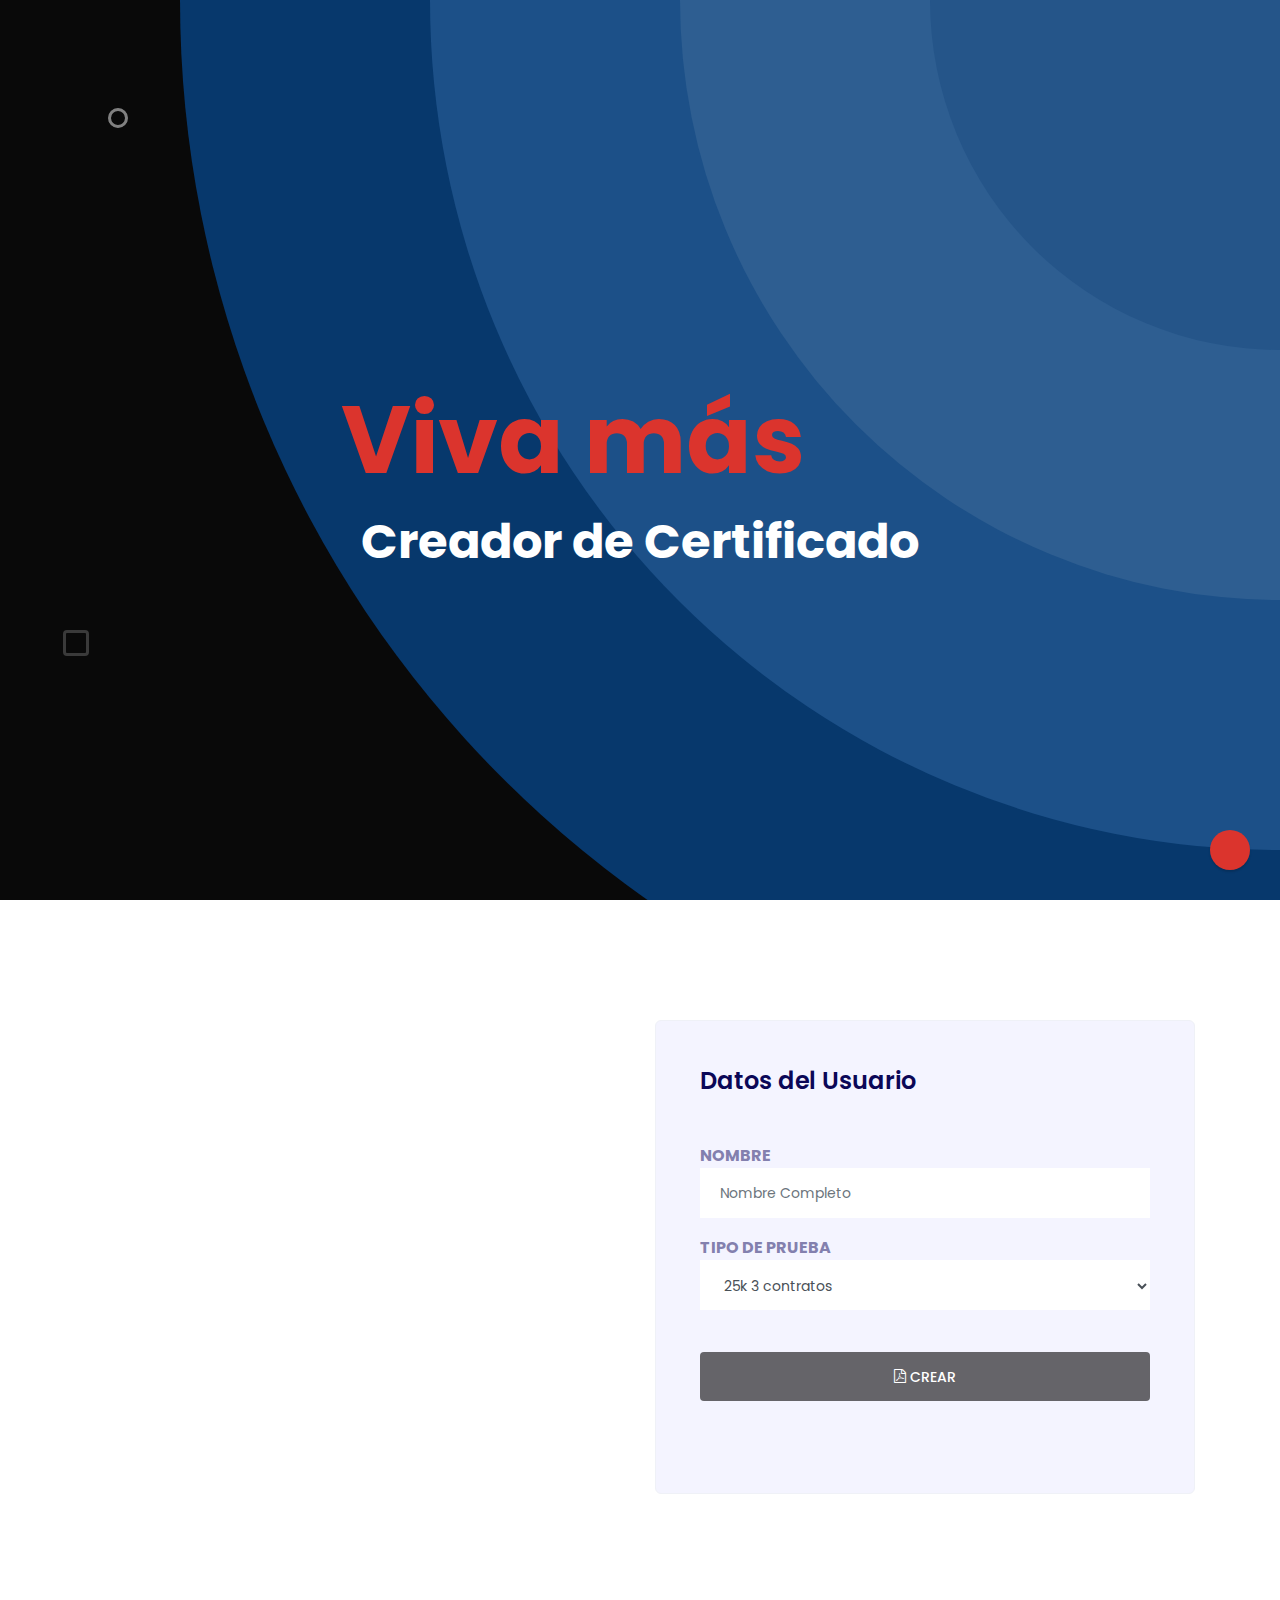
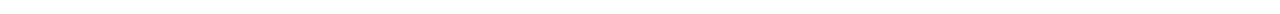
==== commit 464f4b02: "Update index.html" ====
--- a/index.html
+++ b/index.html
@@ -99,8 +99,9 @@
 
 
                           <br/>
+                      <!------------ -- OCULTOS  -------------------------------------       
 
-                          <b>TIPO DE PRUEBA</b><br/>
+                          <b>FECHA</b><br/>
                         
                           <select name="fecha" class="form-control rounded-0">
                             <option value="Enero">Enero</option>
@@ -117,6 +118,8 @@
                             <option value="Diciembre">Diciembre</option> 
                             
                           </select>
+                      ---------------------------FIN OCULTOS--------------------------------------------- -->
+
 
 
                     </div>
@@ -146,4 +149,4 @@
   
 
     </body>
-    </html>+    </html>
--- a/style.css
+++ b/style.css
@@ -840,7 +840,7 @@
   position: relative;
   z-index: 2;
   height: 100vh;
-  background-color: #000000;
+  background-color: #090909;
   overflow: hidden; }
   @media only screen and (min-width: 992px) and (max-width: 1199px) {
     .welcome-area {
@@ -862,7 +862,7 @@
     width: 2200px;
     height: 2200px;
     border-radius: 50%;
-    background: rgba(255, 255, 255, 0.09);
+    background: rgba(7, 56, 108);
     position: absolute;
     z-index: -30;
     top: -1100px;
@@ -889,7 +889,7 @@
     width: 1700px;
     height: 1700px;
     border-radius: 50%;
-    background: rgba(255, 255, 255, 0.09);
+    background: rgba(28, 80, 136);
     position: absolute;
     z-index: -20;
     top: -850px;
@@ -916,7 +916,7 @@
     width: 1200px;
     height: 1200px;
     border-radius: 50%;
-    background: rgba(255, 255, 255, 0.09);
+    background: rgba(46, 94, 145);
     position: absolute;
     z-index: -10;
     top: -600px;
@@ -943,7 +943,7 @@
     width: 700px;
     height: 700px;
     border-radius: 50%;
-    background: rgba(255, 255, 255, 0.09);
+    background: rgb(37, 85, 137);
     position: absolute;
     z-index: -10;
     top: -350px;
